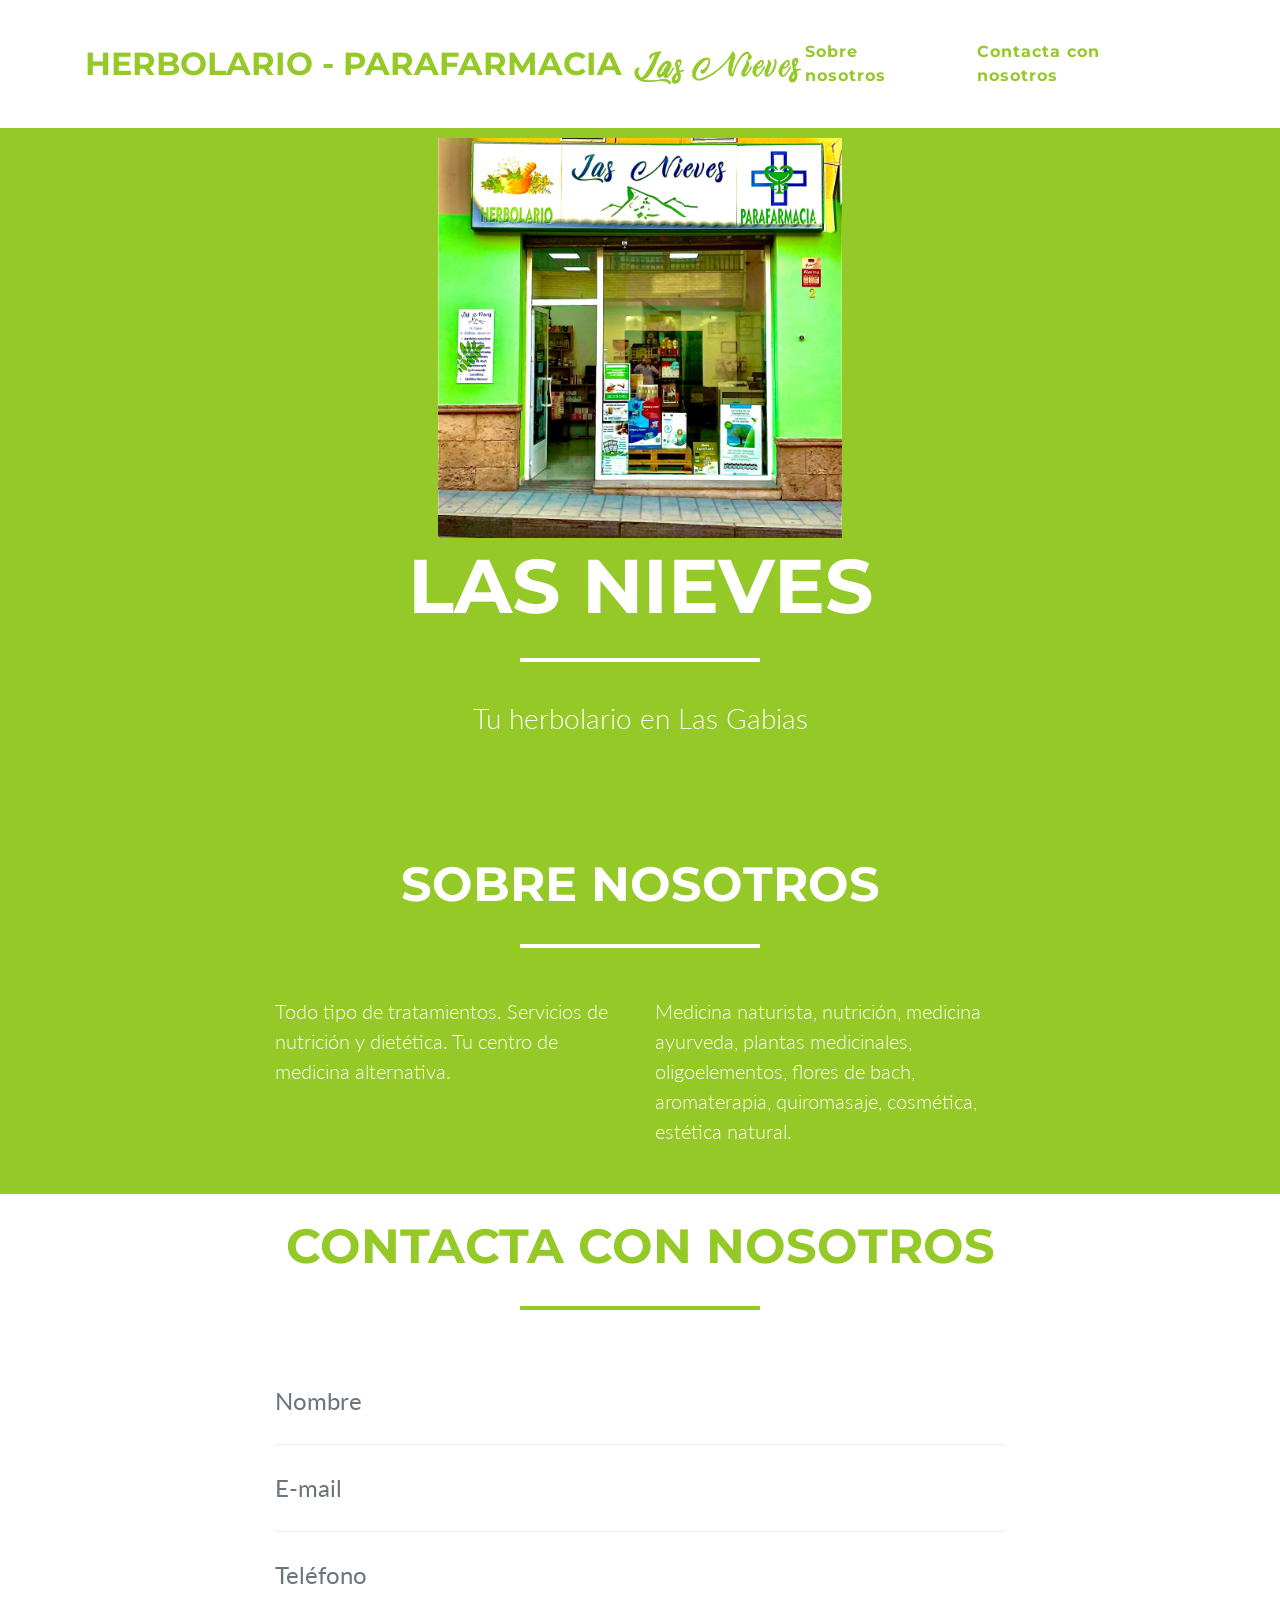
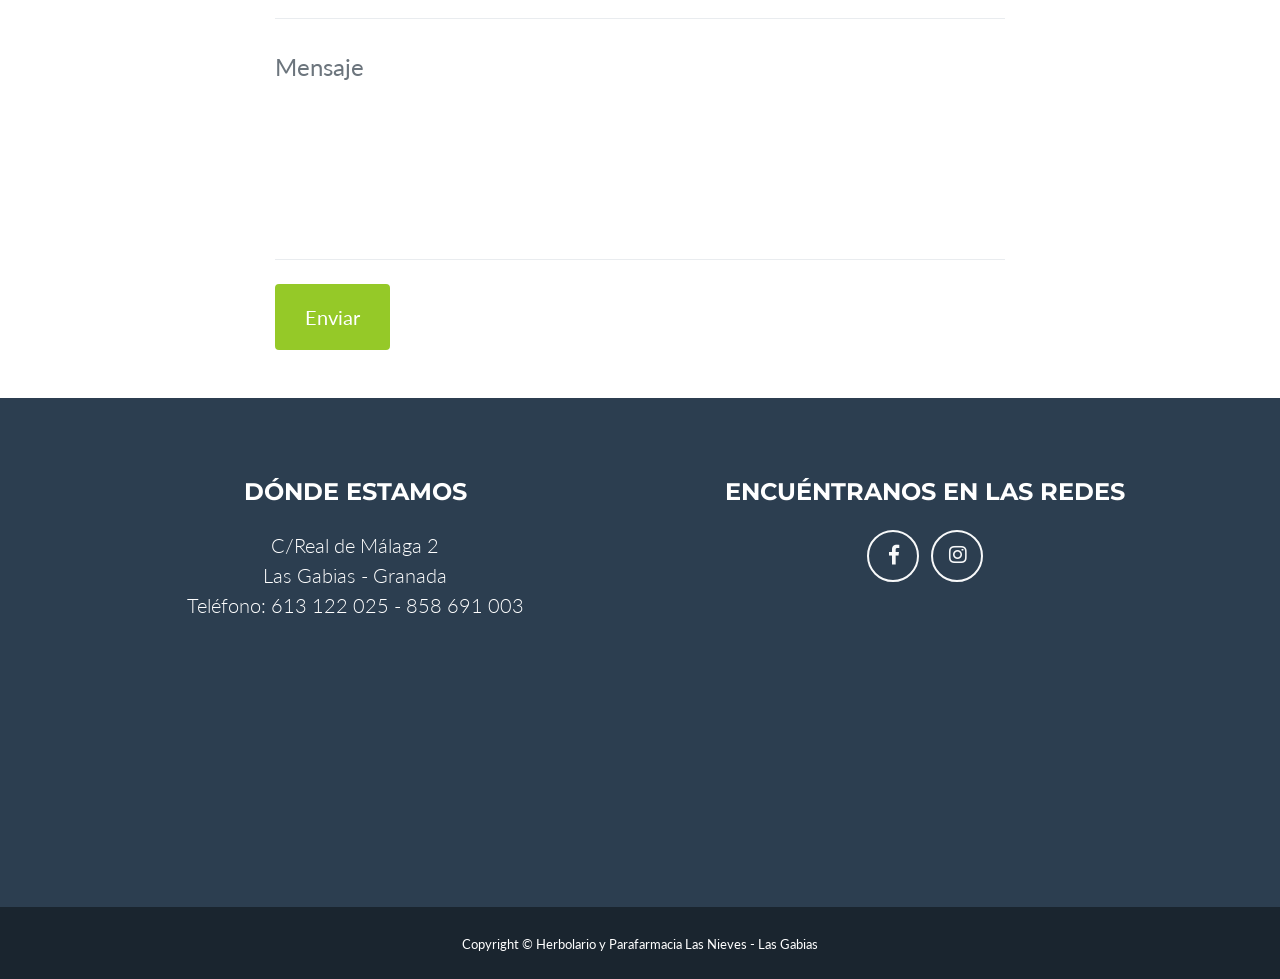
==== index.html @ a00da993 "first commit" ====
<!DOCTYPE html>
<html lang="es">

  <head>

    <meta charset="utf-8">
    <meta name="viewport" content="width=device-width, initial-scale=1, shrink-to-fit=no">
    <meta name="description" content="">
    <meta name="author" content="">

    <title>Herbolario en Las Gabias - GRANADA - Las Nieves</title>

	<link rel="preconnect" href="https://fonts.googleapis.com">
	<link rel="preconnect" href="https://fonts.gstatic.com" crossorigin>
	<link href="https://fonts.googleapis.com/css2?family=Dancing+Script&display=swap" rel="stylesheet">

	<style>
		.title {
			font-family: 'Dancing Script', cursive;
		}
	</style>
    <!-- Bootstrap core CSS -->
    <link href="vendor/bootstrap/css/bootstrap.min.css" rel="stylesheet">

    <!-- Custom fonts for this template -->
    <link href="vendor/fontawesome-free/css/all.min.css" rel="stylesheet" type="text/css">
    <link href="https://fonts.googleapis.com/css?family=Montserrat:400,700" rel="stylesheet" type="text/css">
    <link href="https://fonts.googleapis.com/css?family=Lato:400,700,400italic,700italic" rel="stylesheet" type="text/css">

    <!-- Plugin CSS -->
    <link href="vendor/magnific-popup/magnific-popup.css" rel="stylesheet" type="text/css">

    <!-- Custom styles for this template -->
    <link href="css/freelancer.min.css" rel="stylesheet">

  </head>

  <body id="page-top">

    <!-- Navigation -->
    <nav class="navbar navbar-expand-lg bg-secondary fixed-top" id="mainNav">
      <div class="container">
        <div><a class="navbar-brand js-scroll-trigger" href="#page-top">HERBOLARIO - PARAFARMACIA&nbsp;<img class="img-fluid" src="img/logo-nieves.png" style="height:35px" alt=""></a></div>
        <button class="navbar-toggler navbar-toggler-right text-uppercase bg-primary text-white rounded" type="button" data-toggle="collapse" data-target="#navbarResponsive" aria-controls="navbarResponsive" aria-expanded="false" aria-label="Toggle navigation">
          Menu
          <i class="fas fa-bars"></i>
        </button>
        <div class="collapse navbar-collapse" id="navbarResponsive">
          <ul class="navbar-nav ml-auto">
<!--            <li class="nav-item mx-0 mx-lg-1">
              <a class="nav-link py-3 px-0 px-lg-3 rounded js-scroll-trigger" href="#portfolio">Marcas</a>
            </li>-->
            <li class="nav-item mx-0 mx-lg-1">
              <a class="nav-link py-3 px-0 px-lg-3 rounded js-scroll-trigger" href="#about">Sobre nosotros</a>
            </li>
            <li class="nav-item mx-0 mx-lg-1">
              <a class="nav-link py-3 px-0 px-lg-3 rounded js-scroll-trigger" href="#contact">Contacta con nosotros</a>
            </li>
          </ul>
        </div>
      </div>
    </nav>

    <!-- Header -->
    <header class="masthead bg-primary text-white text-center">
      <div class="container">
        <img class="img-fluid mb-3 d-block mx-auto" style="height:400px;" src="img/centro.jpg" alt="">
        <h1 class="text-uppercase mb-0">Las Nieves</h1>
        <hr class="star-light">
        <h2 class="font-weight-light mb-0">Tu herbolario en Las Gabias</h2>
      </div>
    </header>

    <!-- Portfolio Grid Section -->
    <!--<section class="portfolio" id="portfolio">
      <div class="container">
        <h2 class="text-center text-uppercase text-secondary mb-0">Marcas</h2>
        <hr class="star-dark mb-5">
        <div class="row">
          <div class="col-md-6 col-lg-4">
            <a class="portfolio-item d-block mx-auto" href="#portfolio-modal-1">
              <div class="portfolio-item-caption d-flex position-absolute h-100 w-100">
                <div class="portfolio-item-caption-content my-auto w-100 text-center text-white">
                  <i class="fas fa-search-plus fa-3x"></i>
                </div>
              </div>
              <img class="img-fluid" src="img/portfolio/cabin.png" alt="">
            </a>
          </div>
          <div class="col-md-6 col-lg-4">
            <a class="portfolio-item d-block mx-auto" href="#portfolio-modal-2">
              <div class="portfolio-item-caption d-flex position-absolute h-100 w-100">
                <div class="portfolio-item-caption-content my-auto w-100 text-center text-white">
                  <i class="fas fa-search-plus fa-3x"></i>
                </div>
              </div>
              <img class="img-fluid" src="img/portfolio/cake.png" alt="">
            </a>
          </div>
          <div class="col-md-6 col-lg-4">
            <a class="portfolio-item d-block mx-auto" href="#portfolio-modal-3">
              <div class="portfolio-item-caption d-flex position-absolute h-100 w-100">
                <div class="portfolio-item-caption-content my-auto w-100 text-center text-white">
                  <i class="fas fa-search-plus fa-3x"></i>
                </div>
              </div>
              <img class="img-fluid" src="img/portfolio/circus.png" alt="">
            </a>
          </div>
          <div class="col-md-6 col-lg-4">
            <a class="portfolio-item d-block mx-auto" href="#portfolio-modal-4">
              <div class="portfolio-item-caption d-flex position-absolute h-100 w-100">
                <div class="portfolio-item-caption-content my-auto w-100 text-center text-white">
                  <i class="fas fa-search-plus fa-3x"></i>
                </div>
              </div>
              <img class="img-fluid" src="img/portfolio/game.png" alt="">
            </a>
          </div>
          <div class="col-md-6 col-lg-4">
            <a class="portfolio-item d-block mx-auto" href="#portfolio-modal-5">
              <div class="portfolio-item-caption d-flex position-absolute h-100 w-100">
                <div class="portfolio-item-caption-content my-auto w-100 text-center text-white">
                  <i class="fas fa-search-plus fa-3x"></i>
                </div>
              </div>
              <img class="img-fluid" src="img/portfolio/safe.png" alt="">
            </a>
          </div>
          <div class="col-md-6 col-lg-4">
            <a class="portfolio-item d-block mx-auto" href="#portfolio-modal-6">
              <div class="portfolio-item-caption d-flex position-absolute h-100 w-100">
                <div class="portfolio-item-caption-content my-auto w-100 text-center text-white">
                  <i class="fas fa-search-plus fa-3x"></i>
                </div>
              </div>
              <img class="img-fluid" src="img/portfolio/submarine.png" alt="">
            </a>
          </div>
        </div>
      </div>
    </section>-->

    <!-- About Section -->
    <section class="bg-primary text-white mb-0" id="about">
      <div class="container">
        <h2 class="text-center text-uppercase text-white">Sobre nosotros</h2>
        <hr class="star-light mb-5">
        <div class="row">
          <div class="col-lg-4 ml-auto">
            <p class="lead">Todo tipo de tratamientos. Servicios de nutrición y dietética. Tu centro de medicina alternativa.</p>
          </div>
          <div class="col-lg-4 mr-auto">
            <p class="lead">Medicina naturista, nutrición, medicina ayurveda, plantas medicinales, oligoelementos, flores de bach, aromaterapia, quiromasaje, cosmética, estética natural.</p>
          </div>
        </div>
<!--        <div class="text-center mt-4">
          <a class="btn btn-xl btn-outline-light" href="#">
            <i class="fas fa-download mr-2"></i>
            Download Now!
          </a>
        </div>-->
      </div>
    </section>

    <!-- Contact Section -->
    <section id="contact">
      <div class="container">
        <h2 class="text-center text-uppercase text-secondary mb-0">Contacta con nosotros</h2>
        <hr class="star-dark mb-5">
        <div class="row">
          <div class="col-lg-8 mx-auto">
            <!-- To configure the contact form email address, go to mail/contact_me.php and update the email address in the PHP file on line 19. -->
            <!-- The form should work on most web servers, but if the form is not working you may need to configure your web server differently. -->
            <form name="sentMessage" id="contactForm" novalidate="novalidate">
              <div class="control-group">
                <div class="form-group floating-label-form-group controls mb-0 pb-2">
                  <label>Nombre</label>
                  <input class="form-control" id="name" type="text" placeholder="Nombre" required="required" data-validation-required-message="Please enter your name.">
                  <p class="help-block text-danger"></p>
                </div>
              </div>
              <div class="control-group">
                <div class="form-group floating-label-form-group controls mb-0 pb-2">
                  <label>E-mail</label>
                  <input class="form-control" id="email" type="email" placeholder="E-mail" required="required" data-validation-required-message="Please enter your email address.">
                  <p class="help-block text-danger"></p>
                </div>
              </div>
              <div class="control-group">
                <div class="form-group floating-label-form-group controls mb-0 pb-2">
                  <label>Teléfono</label>
                  <input class="form-control" id="phone" type="tel" placeholder="Teléfono" required="required" data-validation-required-message="Please enter your phone number.">
                  <p class="help-block text-danger"></p>
                </div>
              </div>
              <div class="control-group">
                <div class="form-group floating-label-form-group controls mb-0 pb-2">
                  <label>Mensaje</label>
                  <textarea class="form-control" id="message" rows="5" placeholder="Mensaje" required="required" data-validation-required-message="Por favor, introduzca su mensaje."></textarea>
                  <p class="help-block text-danger"></p>
                </div>
              </div>
              <br>
              <div id="success"></div>
              <div class="form-group">
                <button type="submit" class="btn btn-primary btn-xl" id="sendMessageButton">Enviar</button>
              </div>
            </form>
          </div>
        </div>
      </div>
    </section>

    <!-- Footer -->
    <footer class="footer text-center">
      <div class="container">
        <div class="row">
          <div class="col-md-6 mb-5 mb-lg-0">
            <h4 class="text-uppercase mb-4">Dónde estamos</h4>
            <p class="lead mb-0">C/Real de Málaga 2
              <br>Las Gabias - Granada
			  <br>Teléfono: 613 122 025 - 858 691 003
			  <br><iframe src="https://www.google.com/maps/embed?pb=!1m18!1m12!1m3!1d3180.6901367560663!2d-3.669897385303692!3d37.13628635640948!2m3!1f0!2f0!3f0!3m2!1i1024!2i768!4f13.1!3m3!1m2!1s0xd71f9de27c39f2f%3A0xb120bcd15a6170c7!2sHerbolario%20y%20Parafarmacia%20Las%20nieves%20-%20Las%20Gabias!5e0!3m2!1ses!2ses!4v1637700712097!5m2!1ses!2ses" width="350" height="200" style="border:0;" allowfullscreen="" loading="lazy"></iframe></p>
          </div>
          <div class="col-md-6 mb-5 mb-lg-0">
            <h4 class="text-uppercase mb-4">Encuéntranos en las redes</h4>
            <ul class="list-inline mb-0">
              <li class="list-inline-item">
                <a class="btn btn-outline-light btn-social text-center rounded-circle" href="https://www.facebook.com/Herbolario-Las-nieves-en-Las-Gabias-Granada-105374125310335">
                  <i class="fab fa-fw fa-facebook-f"></i>
                </a>
              </li>
              <li class="list-inline-item">
                <a class="btn btn-outline-light btn-social text-center rounded-circle" href="https://www.instagram.com/herbolario_paraf_las_nieves/">
                  <i class="fab fa-fw fa-instagram"></i>
                </a>
              </li>
<!--              <li class="list-inline-item">
                <a class="btn btn-outline-light btn-social text-center rounded-circle" href="#">
                  <i class="fab fa-fw fa-twitter"></i>
                </a>
              </li>
              <li class="list-inline-item">
                <a class="btn btn-outline-light btn-social text-center rounded-circle" href="#">
                  <i class="fab fa-fw fa-linkedin-in"></i>
                </a>
              </li>
              <li class="list-inline-item">
                <a class="btn btn-outline-light btn-social text-center rounded-circle" href="#">
                  <i class="fab fa-fw fa-dribbble"></i>
                </a>
              </li>
            </ul>-->
          </div>
          <!--<div class="col-md-4">
            <h4 class="text-uppercase mb-4">About Freelancer</h4>
            <p class="lead mb-0">Freelance is a free to use, open source Bootstrap theme created by
              <a href="http://startbootstrap.com">Start Bootstrap</a>.</p>
          </div>-->
        </div>
      </div>
    </footer>

    <div class="copyright py-4 text-center text-white">
      <div class="container">
        <small>Copyright &copy; Herbolario y Parafarmacia Las Nieves - Las Gabias</small>
      </div>
    </div>

    <!-- Scroll to Top Button (Only visible on small and extra-small screen sizes) -->
    <div class="scroll-to-top d-lg-none position-fixed ">
      <a class="js-scroll-trigger d-block text-center text-white rounded" href="#page-top">
        <i class="fa fa-chevron-up"></i>
      </a>
    </div>

    <!-- Portfolio Modals -->

    <!-- Portfolio Modal 1 -->
    <div class="portfolio-modal mfp-hide" id="portfolio-modal-1">
      <div class="portfolio-modal-dialog bg-white">
        <a class="close-button d-none d-md-block portfolio-modal-dismiss" href="#">
          <i class="fa fa-3x fa-times"></i>
        </a>
        <div class="container text-center">
          <div class="row">
            <div class="col-lg-8 mx-auto">
              <h2 class="text-secondary text-uppercase mb-0">Project Name</h2>
              <hr class="star-dark mb-5">
              <img class="img-fluid mb-5" src="img/portfolio/cabin.png" alt="">
              <p class="mb-5">Lorem ipsum dolor sit amet, consectetur adipisicing elit. Mollitia neque assumenda ipsam nihil, molestias magnam, recusandae quos quis inventore quisquam velit asperiores, vitae? Reprehenderit soluta, eos quod consequuntur itaque. Nam.</p>
              <a class="btn btn-primary btn-lg rounded-pill portfolio-modal-dismiss" href="#">
                <i class="fa fa-close"></i>
                Close Project</a>
            </div>
          </div>
        </div>
      </div>
    </div>

    <!-- Portfolio Modal 2 -->
    <div class="portfolio-modal mfp-hide" id="portfolio-modal-2">
      <div class="portfolio-modal-dialog bg-white">
        <a class="close-button d-none d-md-block portfolio-modal-dismiss" href="#">
          <i class="fa fa-3x fa-times"></i>
        </a>
        <div class="container text-center">
          <div class="row">
            <div class="col-lg-8 mx-auto">
              <h2 class="text-secondary text-uppercase mb-0">Project Name</h2>
              <hr class="star-dark mb-5">
              <img class="img-fluid mb-5" src="img/portfolio/cake.png" alt="">
              <p class="mb-5">Lorem ipsum dolor sit amet, consectetur adipisicing elit. Mollitia neque assumenda ipsam nihil, molestias magnam, recusandae quos quis inventore quisquam velit asperiores, vitae? Reprehenderit soluta, eos quod consequuntur itaque. Nam.</p>
              <a class="btn btn-primary btn-lg rounded-pill portfolio-modal-dismiss" href="#">
                <i class="fa fa-close"></i>
                Close Project</a>
            </div>
          </div>
        </div>
      </div>
    </div>

    <!-- Portfolio Modal 3 -->
    <div class="portfolio-modal mfp-hide" id="portfolio-modal-3">
      <div class="portfolio-modal-dialog bg-white">
        <a class="close-button d-none d-md-block portfolio-modal-dismiss" href="#">
          <i class="fa fa-3x fa-times"></i>
        </a>
        <div class="container text-center">
          <div class="row">
            <div class="col-lg-8 mx-auto">
              <h2 class="text-secondary text-uppercase mb-0">Project Name</h2>
              <hr class="star-dark mb-5">
              <img class="img-fluid mb-5" src="img/portfolio/circus.png" alt="">
              <p class="mb-5">Lorem ipsum dolor sit amet, consectetur adipisicing elit. Mollitia neque assumenda ipsam nihil, molestias magnam, recusandae quos quis inventore quisquam velit asperiores, vitae? Reprehenderit soluta, eos quod consequuntur itaque. Nam.</p>
              <a class="btn btn-primary btn-lg rounded-pill portfolio-modal-dismiss" href="#">
                <i class="fa fa-close"></i>
                Close Project</a>
            </div>
          </div>
        </div>
      </div>
    </div>

    <!-- Portfolio Modal 4 -->
    <div class="portfolio-modal mfp-hide" id="portfolio-modal-4">
      <div class="portfolio-modal-dialog bg-white">
        <a class="close-button d-none d-md-block portfolio-modal-dismiss" href="#">
          <i class="fa fa-3x fa-times"></i>
        </a>
        <div class="container text-center">
          <div class="row">
            <div class="col-lg-8 mx-auto">
              <h2 class="text-secondary text-uppercase mb-0">Project Name</h2>
              <hr class="star-dark mb-5">
              <img class="img-fluid mb-5" src="img/portfolio/game.png" alt="">
              <p class="mb-5">Lorem ipsum dolor sit amet, consectetur adipisicing elit. Mollitia neque assumenda ipsam nihil, molestias magnam, recusandae quos quis inventore quisquam velit asperiores, vitae? Reprehenderit soluta, eos quod consequuntur itaque. Nam.</p>
              <a class="btn btn-primary btn-lg rounded-pill portfolio-modal-dismiss" href="#">
                <i class="fa fa-close"></i>
                Close Project</a>
            </div>
          </div>
        </div>
      </div>
    </div>

    <!-- Portfolio Modal 5 -->
    <div class="portfolio-modal mfp-hide" id="portfolio-modal-5">
      <div class="portfolio-modal-dialog bg-white">
        <a class="close-button d-none d-md-block portfolio-modal-dismiss" href="#">
          <i class="fa fa-3x fa-times"></i>
        </a>
        <div class="container text-center">
          <div class="row">
            <div class="col-lg-8 mx-auto">
              <h2 class="text-secondary text-uppercase mb-0">Project Name</h2>
              <hr class="star-dark mb-5">
              <img class="img-fluid mb-5" src="img/portfolio/safe.png" alt="">
              <p class="mb-5">Lorem ipsum dolor sit amet, consectetur adipisicing elit. Mollitia neque assumenda ipsam nihil, molestias magnam, recusandae quos quis inventore quisquam velit asperiores, vitae? Reprehenderit soluta, eos quod consequuntur itaque. Nam.</p>
              <a class="btn btn-primary btn-lg rounded-pill portfolio-modal-dismiss" href="#">
                <i class="fa fa-close"></i>
                Close Project</a>
            </div>
          </div>
        </div>
      </div>
    </div>

    <!-- Portfolio Modal 6 -->
    <div class="portfolio-modal mfp-hide" id="portfolio-modal-6">
      <div class="portfolio-modal-dialog bg-white">
        <a class="close-button d-none d-md-block portfolio-modal-dismiss" href="#">
          <i class="fa fa-3x fa-times"></i>
        </a>
        <div class="container text-center">
          <div class="row">
            <div class="col-lg-8 mx-auto">
              <h2 class="text-secondary text-uppercase mb-0">Project Name</h2>
              <hr class="star-dark mb-5">
              <img class="img-fluid mb-5" src="img/portfolio/submarine.png" alt="">
              <p class="mb-5">Lorem ipsum dolor sit amet, consectetur adipisicing elit. Mollitia neque assumenda ipsam nihil, molestias magnam, recusandae quos quis inventore quisquam velit asperiores, vitae? Reprehenderit soluta, eos quod consequuntur itaque. Nam.</p>
              <a class="btn btn-primary btn-lg rounded-pill portfolio-modal-dismiss" href="#">
                <i class="fa fa-close"></i>
                Close Project</a>
            </div>
          </div>
        </div>
      </div>
    </div>

    <!-- Bootstrap core JavaScript -->
    <script src="vendor/jquery/jquery.min.js"></script>
    <script src="vendor/bootstrap/js/bootstrap.bundle.min.js"></script>

    <!-- Plugin JavaScript -->
    <script src="vendor/jquery-easing/jquery.easing.min.js"></script>
    <script src="vendor/magnific-popup/jquery.magnific-popup.min.js"></script>

    <!-- Contact Form JavaScript -->
    <script src="js/jqBootstrapValidation.js"></script>
    <script src="js/contact_me.js"></script>

    <!-- Custom scripts for this template -->
    <script src="js/freelancer.min.js"></script>

  </body>

</html>
---- vendor/fontawesome-free/css/all.min.css ----
/*!
 * Font Awesome Free 5.3.1 by @fontawesome - https://fontawesome.com
 * License - https://fontawesome.com/license/free (Icons: CC BY 4.0, Fonts: SIL OFL 1.1, Code: MIT License)
 */
.fa,.fab,.fal,.far,.fas{-moz-osx-font-smoothing:grayscale;-webkit-font-smoothing:antialiased;display:inline-block;font-style:normal;font-variant:normal;text-rendering:auto;line-height:1}.fa-lg{font-size:1.33333em;line-height:.75em;vertical-align:-.0667em}.fa-xs{font-size:.75em}.fa-sm{font-size:.875em}.fa-1x{font-size:1em}.fa-2x{font-size:2em}.fa-3x{font-size:3em}.fa-4x{font-size:4em}.fa-5x{font-size:5em}.fa-6x{font-size:6em}.fa-7x{font-size:7em}.fa-8x{font-size:8em}.fa-9x{font-size:9em}.fa-10x{font-size:10em}.fa-fw{text-align:center;width:1.25em}.fa-ul{list-style-type:none;margin-left:2.5em;padding-left:0}.fa-ul>li{position:relative}.fa-li{left:-2em;position:absolute;text-align:center;width:2em;line-height:inherit}.fa-border{border:.08em solid #eee;border-radius:.1em;padding:.2em .25em .15em}.fa-pull-left{float:left}.fa-pull-right{float:right}.fa.fa-pull-left,.fab.fa-pull-left,.fal.fa-pull-left,.far.fa-pull-left,.fas.fa-pull-left{margin-right:.3em}.fa.fa-pull-right,.fab.fa-pull-right,.fal.fa-pull-right,.far.fa-pull-right,.fas.fa-pull-right{margin-left:.3em}.fa-spin{animation:fa-spin 2s infinite linear}.fa-pulse{animation:fa-spin 1s infinite steps(8)}@keyframes fa-spin{0%{transform:rotate(0deg)}to{transform:rotate(1turn)}}.fa-rotate-90{-ms-filter:"progid:DXImageTransform.Microsoft.BasicImage(rotation=1)";transform:rotate(90deg)}.fa-rotate-180{-ms-filter:"progid:DXImageTransform.Microsoft.BasicImage(rotation=2)";transform:rotate(180deg)}.fa-rotate-270{-ms-filter:"progid:DXImageTransform.Microsoft.BasicImage(rotation=3)";transform:rotate(270deg)}.fa-flip-horizontal{-ms-filter:"progid:DXImageTransform.Microsoft.BasicImage(rotation=0, mirror=1)";transform:scaleX(-1)}.fa-flip-vertical{transform:scaleY(-1)}.fa-flip-horizontal.fa-flip-vertical,.fa-flip-vertical{-ms-filter:"progid:DXImageTransform.Microsoft.BasicImage(rotation=2, mirror=1)"}.fa-flip-horizontal.fa-flip-vertical{transform:scale(-1)}:root .fa-flip-horizontal,:root .fa-flip-vertical,:root .fa-rotate-90,:root .fa-rotate-180,:root .fa-rotate-270{-webkit-filter:none;filter:none}.fa-stack{display:inline-block;height:2em;line-height:2em;position:relative;vertical-align:middle;width:2em}.fa-stack-1x,.fa-stack-2x{left:0;position:absolute;text-align:center;width:100%}.fa-stack-1x{line-height:inherit}.fa-stack-2x{font-size:2em}.fa-inverse{color:#fff}.fa-500px:before{content:"\f26e"}.fa-accessible-icon:before{content:"\f368"}.fa-accusoft:before{content:"\f369"}.fa-ad:before{content:"\f641"}.fa-address-book:before{content:"\f2b9"}.fa-address-card:before{content:"\f2bb"}.fa-adjust:before{content:"\f042"}.fa-adn:before{content:"\f170"}.fa-adversal:before{content:"\f36a"}.fa-affiliatetheme:before{content:"\f36b"}.fa-air-freshener:before{content:"\f5d0"}.fa-algolia:before{content:"\f36c"}.fa-align-center:before{content:"\f037"}.fa-align-justify:before{content:"\f039"}.fa-align-left:before{content:"\f036"}.fa-align-right:before{content:"\f038"}.fa-alipay:before{content:"\f642"}.fa-allergies:before{content:"\f461"}.fa-amazon:before{content:"\f270"}.fa-amazon-pay:before{content:"\f42c"}.fa-ambulance:before{content:"\f0f9"}.fa-american-sign-language-interpreting:before{content:"\f2a3"}.fa-amilia:before{content:"\f36d"}.fa-anchor:before{content:"\f13d"}.fa-android:before{content:"\f17b"}.fa-angellist:before{content:"\f209"}.fa-angle-double-down:before{content:"\f103"}.fa-angle-double-left:before{content:"\f100"}.fa-angle-double-right:before{content:"\f101"}.fa-angle-double-up:before{content:"\f102"}.fa-angle-down:before{content:"\f107"}.fa-angle-left:before{content:"\f104"}.fa-angle-right:before{content:"\f105"}.fa-angle-up:before{content:"\f106"}.fa-angry:before{content:"\f556"}.fa-angrycreative:before{content:"\f36e"}.fa-angular:before{content:"\f420"}.fa-ankh:before{content:"\f644"}.fa-app-store:before{content:"\f36f"}.fa-app-store-ios:before{content:"\f370"}.fa-apper:before{content:"\f371"}.fa-apple:before{content:"\f179"}.fa-apple-alt:before{content:"\f5d1"}.fa-apple-pay:before{content:"\f415"}.fa-archive:before{content:"\f187"}.fa-archway:before{content:"\f557"}.fa-arrow-alt-circle-down:before{content:"\f358"}.fa-arrow-alt-circle-left:before{content:"\f359"}.fa-arrow-alt-circle-right:before{content:"\f35a"}.fa-arrow-alt-circle-up:before{content:"\f35b"}.fa-arrow-circle-down:before{content:"\f0ab"}.fa-arrow-circle-left:before{content:"\f0a8"}.fa-arrow-circle-right:before{content:"\f0a9"}.fa-arrow-circle-up:before{content:"\f0aa"}.fa-arrow-down:before{content:"\f063"}.fa-arrow-left:before{content:"\f060"}.fa-arrow-right:before{content:"\f061"}.fa-arrow-up:before{content:"\f062"}.fa-arrows-alt:before{content:"\f0b2"}.fa-arrows-alt-h:before{content:"\f337"}.fa-arrows-alt-v:before{content:"\f338"}.fa-assistive-listening-systems:before{content:"\f2a2"}.fa-asterisk:before{content:"\f069"}.fa-asymmetrik:before{content:"\f372"}.fa-at:before{content:"\f1fa"}.fa-atlas:before{content:"\f558"}.fa-atom:before{content:"\f5d2"}.fa-audible:before{content:"\f373"}.fa-audio-description:before{content:"\f29e"}.fa-autoprefixer:before{content:"\f41c"}.fa-avianex:before{content:"\f374"}.fa-aviato:before{content:"\f421"}.fa-award:before{content:"\f559"}.fa-aws:before{content:"\f375"}.fa-backspace:before{content:"\f55a"}.fa-backward:before{content:"\f04a"}.fa-balance-scale:before{content:"\f24e"}.fa-ban:before{content:"\f05e"}.fa-band-aid:before{content:"\f462"}.fa-bandcamp:before{content:"\f2d5"}.fa-barcode:before{content:"\f02a"}.fa-bars:before{content:"\f0c9"}.fa-baseball-ball:before{content:"\f433"}.fa-basketball-ball:before{content:"\f434"}.fa-bath:before{content:"\f2cd"}.fa-battery-empty:before{content:"\f244"}.fa-battery-full:before{content:"\f240"}.fa-battery-half:before{content:"\f242"}.fa-battery-quarter:before{content:"\f243"}.fa-battery-three-quarters:before{content:"\f241"}.fa-bed:before{content:"\f236"}.fa-beer:before{content:"\f0fc"}.fa-behance:before{content:"\f1b4"}.fa-behance-square:before{content:"\f1b5"}.fa-bell:before{content:"\f0f3"}.fa-bell-slash:before{content:"\f1f6"}.fa-bezier-curve:before{content:"\f55b"}.fa-bible:before{content:"\f647"}.fa-bicycle:before{content:"\f206"}.fa-bimobject:before{content:"\f378"}.fa-binoculars:before{content:"\f1e5"}.fa-birthday-cake:before{content:"\f1fd"}.fa-bitbucket:before{content:"\f171"}.fa-bitcoin:before{content:"\f379"}.fa-bity:before{content:"\f37a"}.fa-black-tie:before{content:"\f27e"}.fa-blackberry:before{content:"\f37b"}.fa-blender:before{content:"\f517"}.fa-blind:before{content:"\f29d"}.fa-blogger:before{content:"\f37c"}.fa-blogger-b:before{content:"\f37d"}.fa-bluetooth:before{content:"\f293"}.fa-bluetooth-b:before{content:"\f294"}.fa-bold:before{content:"\f032"}.fa-bolt:before{content:"\f0e7"}.fa-bomb:before{content:"\f1e2"}.fa-bone:before{content:"\f5d7"}.fa-bong:before{content:"\f55c"}.fa-book:before{content:"\f02d"}.fa-book-open:before{content:"\f518"}.fa-book-reader:before{content:"\f5da"}.fa-bookmark:before{content:"\f02e"}.fa-bowling-ball:before{content:"\f436"}.fa-box:before{content:"\f466"}.fa-box-open:before{content:"\f49e"}.fa-boxes:before{content:"\f468"}.fa-braille:before{content:"\f2a1"}.fa-brain:before{content:"\f5dc"}.fa-briefcase:before{content:"\f0b1"}.fa-briefcase-medical:before{content:"\f469"}.fa-broadcast-tower:before{content:"\f519"}.fa-broom:before{content:"\f51a"}.fa-brush:before{content:"\f55d"}.fa-btc:before{content:"\f15a"}.fa-bug:before{content:"\f188"}.fa-building:before{content:"\f1ad"}.fa-bullhorn:before{content:"\f0a1"}.fa-bullseye:before{content:"\f140"}.fa-burn:before{content:"\f46a"}.fa-buromobelexperte:before{content:"\f37f"}.fa-bus:before{content:"\f207"}.fa-bus-alt:before{content:"\f55e"}.fa-business-time:before{content:"\f64a"}.fa-buysellads:before{content:"\f20d"}.fa-calculator:before{content:"\f1ec"}.fa-calendar:before{content:"\f133"}.fa-calendar-alt:before{content:"\f073"}.fa-calendar-check:before{content:"\f274"}.fa-calendar-minus:before{content:"\f272"}.fa-calendar-plus:before{content:"\f271"}.fa-calendar-times:before{content:"\f273"}.fa-camera:before{content:"\f030"}.fa-camera-retro:before{content:"\f083"}.fa-cannabis:before{content:"\f55f"}.fa-capsules:before{content:"\f46b"}.fa-car:before{content:"\f1b9"}.fa-car-alt:before{content:"\f5de"}.fa-car-battery:before{content:"\f5df"}.fa-car-crash:before{content:"\f5e1"}.fa-car-side:before{content:"\f5e4"}.fa-caret-down:before{content:"\f0d7"}.fa-caret-left:before{content:"\f0d9"}.fa-caret-right:before{content:"\f0da"}.fa-caret-square-down:before{content:"\f150"}.fa-caret-square-left:before{content:"\f191"}.fa-caret-square-right:before{content:"\f152"}.fa-caret-square-up:before{content:"\f151"}.fa-caret-up:before{content:"\f0d8"}.fa-cart-arrow-down:before{content:"\f218"}.fa-cart-plus:before{content:"\f217"}.fa-cc-amazon-pay:before{content:"\f42d"}.fa-cc-amex:before{content:"\f1f3"}.fa-cc-apple-pay:before{content:"\f416"}.fa-cc-diners-club:before{content:"\f24c"}.fa-cc-discover:before{content:"\f1f2"}.fa-cc-jcb:before{content:"\f24b"}.fa-cc-mastercard:before{content:"\f1f1"}.fa-cc-paypal:before{content:"\f1f4"}.fa-cc-stripe:before{content:"\f1f5"}.fa-cc-visa:before{content:"\f1f0"}.fa-centercode:before{content:"\f380"}.fa-certificate:before{content:"\f0a3"}.fa-chalkboard:before{content:"\f51b"}.fa-chalkboard-teacher:before{content:"\f51c"}.fa-charging-station:before{content:"\f5e7"}.fa-chart-area:before{content:"\f1fe"}.fa-chart-bar:before{content:"\f080"}.fa-chart-line:before{content:"\f201"}.fa-chart-pie:before{content:"\f200"}.fa-check:before{content:"\f00c"}.fa-check-circle:before{content:"\f058"}.fa-check-double:before{content:"\f560"}.fa-check-square:before{content:"\f14a"}.fa-chess:before{content:"\f439"}.fa-chess-bishop:before{content:"\f43a"}.fa-chess-board:before{content:"\f43c"}.fa-chess-king:before{content:"\f43f"}.fa-chess-knight:before{content:"\f441"}.fa-chess-pawn:before{content:"\f443"}.fa-chess-queen:before{content:"\f445"}.fa-chess-rook:before{content:"\f447"}.fa-chevron-circle-down:before{content:"\f13a"}.fa-chevron-circle-left:before{content:"\f137"}.fa-chevron-circle-right:before{content:"\f138"}.fa-chevron-circle-up:before{content:"\f139"}.fa-chevron-down:before{content:"\f078"}.fa-chevron-left:before{content:"\f053"}.fa-chevron-right:before{content:"\f054"}.fa-chevron-up:before{content:"\f077"}.fa-child:before{content:"\f1ae"}.fa-chrome:before{content:"\f268"}.fa-church:before{content:"\f51d"}.fa-circle:before{content:"\f111"}.fa-circle-notch:before{content:"\f1ce"}.fa-city:before{content:"\f64f"}.fa-clipboard:before{content:"\f328"}.fa-clipboard-check:before{content:"\f46c"}.fa-clipboard-list:before{content:"\f46d"}.fa-clock:before{content:"\f017"}.fa-clone:before{content:"\f24d"}.fa-closed-captioning:before{content:"\f20a"}.fa-cloud:before{content:"\f0c2"}.fa-cloud-download-alt:before{content:"\f381"}.fa-cloud-upload-alt:before{content:"\f382"}.fa-cloudscale:before{content:"\f383"}.fa-cloudsmith:before{content:"\f384"}.fa-cloudversify:before{content:"\f385"}.fa-cocktail:before{content:"\f561"}.fa-code:before{content:"\f121"}.fa-code-branch:before{content:"\f126"}.fa-codepen:before{content:"\f1cb"}.fa-codiepie:before{content:"\f284"}.fa-coffee:before{content:"\f0f4"}.fa-cog:before{content:"\f013"}.fa-cogs:before{content:"\f085"}.fa-coins:before{content:"\f51e"}.fa-columns:before{content:"\f0db"}.fa-comment:before{content:"\f075"}.fa-comment-alt:before{content:"\f27a"}.fa-comment-dollar:before{content:"\f651"}.fa-comment-dots:before{content:"\f4ad"}.fa-comment-slash:before{content:"\f4b3"}.fa-comments:before{content:"\f086"}.fa-comments-dollar:before{content:"\f653"}.fa-compact-disc:before{content:"\f51f"}.fa-compass:before{content:"\f14e"}.fa-compress:before{content:"\f066"}.fa-concierge-bell:before{content:"\f562"}.fa-connectdevelop:before{content:"\f20e"}.fa-contao:before{content:"\f26d"}.fa-cookie:before{content:"\f563"}.fa-cookie-bite:before{content:"\f564"}.fa-copy:before{content:"\f0c5"}.fa-copyright:before{content:"\f1f9"}.fa-couch:before{content:"\f4b8"}.fa-cpanel:before{content:"\f388"}.fa-creative-commons:before{content:"\f25e"}.fa-creative-commons-by:before{content:"\f4e7"}.fa-creative-commons-nc:before{content:"\f4e8"}.fa-creative-commons-nc-eu:before{content:"\f4e9"}.fa-creative-commons-nc-jp:before{content:"\f4ea"}.fa-creative-commons-nd:before{content:"\f4eb"}.fa-creative-commons-pd:before{content:"\f4ec"}.fa-creative-commons-pd-alt:before{content:"\f4ed"}.fa-creative-commons-remix:before{content:"\f4ee"}.fa-creative-commons-sa:before{content:"\f4ef"}.fa-creative-commons-sampling:before{content:"\f4f0"}.fa-creative-commons-sampling-plus:before{content:"\f4f1"}.fa-creative-commons-share:before{content:"\f4f2"}.fa-credit-card:before{content:"\f09d"}.fa-crop:before{content:"\f125"}.fa-crop-alt:before{content:"\f565"}.fa-cross:before{content:"\f654"}.fa-crosshairs:before{content:"\f05b"}.fa-crow:before{content:"\f520"}.fa-crown:before{content:"\f521"}.fa-css3:before{content:"\f13c"}.fa-css3-alt:before{content:"\f38b"}.fa-cube:before{content:"\f1b2"}.fa-cubes:before{content:"\f1b3"}.fa-cut:before{content:"\f0c4"}.fa-cuttlefish:before{content:"\f38c"}.fa-d-and-d:before{content:"\f38d"}.fa-dashcube:before{content:"\f210"}.fa-database:before{content:"\f1c0"}.fa-deaf:before{content:"\f2a4"}.fa-delicious:before{content:"\f1a5"}.fa-deploydog:before{content:"\f38e"}.fa-deskpro:before{content:"\f38f"}.fa-desktop:before{content:"\f108"}.fa-deviantart:before{content:"\f1bd"}.fa-dharmachakra:before{content:"\f655"}.fa-diagnoses:before{content:"\f470"}.fa-dice:before{content:"\f522"}.fa-dice-five:before{content:"\f523"}.fa-dice-four:before{content:"\f524"}.fa-dice-one:before{content:"\f525"}.fa-dice-six:before{content:"\f526"}.fa-dice-three:before{content:"\f527"}.fa-dice-two:before{content:"\f528"}.fa-digg:before{content:"\f1a6"}.fa-digital-ocean:before{content:"\f391"}.fa-digital-tachograph:before{content:"\f566"}.fa-directions:before{content:"\f5eb"}.fa-discord:before{content:"\f392"}.fa-discourse:before{content:"\f393"}.fa-divide:before{content:"\f529"}.fa-dizzy:before{content:"\f567"}.fa-dna:before{content:"\f471"}.fa-dochub:before{content:"\f394"}.fa-docker:before{content:"\f395"}.fa-dollar-sign:before{content:"\f155"}.fa-dolly:before{content:"\f472"}.fa-dolly-flatbed:before{content:"\f474"}.fa-donate:before{content:"\f4b9"}.fa-door-closed:before{content:"\f52a"}.fa-door-open:before{content:"\f52b"}.fa-dot-circle:before{content:"\f192"}.fa-dove:before{content:"\f4ba"}.fa-download:before{content:"\f019"}.fa-draft2digital:before{content:"\f396"}.fa-drafting-compass:before{content:"\f568"}.fa-draw-polygon:before{content:"\f5ee"}.fa-dribbble:before{content:"\f17d"}.fa-dribbble-square:before{content:"\f397"}.fa-dropbox:before{content:"\f16b"}.fa-drum:before{content:"\f569"}.fa-drum-steelpan:before{content:"\f56a"}.fa-drupal:before{content:"\f1a9"}.fa-dumbbell:before{content:"\f44b"}.fa-dyalog:before{content:"\f399"}.fa-earlybirds:before{content:"\f39a"}.fa-ebay:before{content:"\f4f4"}.fa-edge:before{content:"\f282"}.fa-edit:before{content:"\f044"}.fa-eject:before{content:"\f052"}.fa-elementor:before{content:"\f430"}.fa-ellipsis-h:before{content:"\f141"}.fa-ellipsis-v:before{content:"\f142"}.fa-ello:before{content:"\f5f1"}.fa-ember:before{content:"\f423"}.fa-empire:before{content:"\f1d1"}.fa-envelope:before{content:"\f0e0"}.fa-envelope-open:before{content:"\f2b6"}.fa-envelope-open-text:before{content:"\f658"}.fa-envelope-square:before{content:"\f199"}.fa-envira:before{content:"\f299"}.fa-equals:before{content:"\f52c"}.fa-eraser:before{content:"\f12d"}.fa-erlang:before{content:"\f39d"}.fa-ethereum:before{content:"\f42e"}.fa-etsy:before{content:"\f2d7"}.fa-euro-sign:before{content:"\f153"}.fa-exchange-alt:before{content:"\f362"}.fa-exclamation:before{content:"\f12a"}.fa-exclamation-circle:before{content:"\f06a"}.fa-exclamation-triangle:before{content:"\f071"}.fa-expand:before{content:"\f065"}.fa-expand-arrows-alt:before{content:"\f31e"}.fa-expeditedssl:before{content:"\f23e"}.fa-external-link-alt:before{content:"\f35d"}.fa-external-link-square-alt:before{content:"\f360"}.fa-eye:before{content:"\f06e"}.fa-eye-dropper:before{content:"\f1fb"}.fa-eye-slash:before{content:"\f070"}.fa-facebook:before{content:"\f09a"}.fa-facebook-f:before{content:"\f39e"}.fa-facebook-messenger:before{content:"\f39f"}.fa-facebook-square:before{content:"\f082"}.fa-fast-backward:before{content:"\f049"}.fa-fast-forward:before{content:"\f050"}.fa-fax:before{content:"\f1ac"}.fa-feather:before{content:"\f52d"}.fa-feather-alt:before{content:"\f56b"}.fa-female:before{content:"\f182"}.fa-fighter-jet:before{content:"\f0fb"}.fa-file:before{content:"\f15b"}.fa-file-alt:before{content:"\f15c"}.fa-file-archive:before{content:"\f1c6"}.fa-file-audio:before{content:"\f1c7"}.fa-file-code:before{content:"\f1c9"}.fa-file-contract:before{content:"\f56c"}.fa-file-download:before{content:"\f56d"}.fa-file-excel:before{content:"\f1c3"}.fa-file-export:before{content:"\f56e"}.fa-file-image:before{content:"\f1c5"}.fa-file-import:before{content:"\f56f"}.fa-file-invoice:before{content:"\f570"}.fa-file-invoice-dollar:before{content:"\f571"}.fa-file-medical:before{content:"\f477"}.fa-file-medical-alt:before{content:"\f478"}.fa-file-pdf:before{content:"\f1c1"}.fa-file-powerpoint:before{content:"\f1c4"}.fa-file-prescription:before{content:"\f572"}.fa-file-signature:before{content:"\f573"}.fa-file-upload:before{content:"\f574"}.fa-file-video:before{content:"\f1c8"}.fa-file-word:before{content:"\f1c2"}.fa-fill:before{content:"\f575"}.fa-fill-drip:before{content:"\f576"}.fa-film:before{content:"\f008"}.fa-filter:before{content:"\f0b0"}.fa-fingerprint:before{content:"\f577"}.fa-fire:before{content:"\f06d"}.fa-fire-extinguisher:before{content:"\f134"}.fa-firefox:before{content:"\f269"}.fa-first-aid:before{content:"\f479"}.fa-first-order:before{content:"\f2b0"}.fa-first-order-alt:before{content:"\f50a"}.fa-firstdraft:before{content:"\f3a1"}.fa-fish:before{content:"\f578"}.fa-flag:before{content:"\f024"}.fa-flag-checkered:before{content:"\f11e"}.fa-flask:before{content:"\f0c3"}.fa-flickr:before{content:"\f16e"}.fa-flipboard:before{content:"\f44d"}.fa-flushed:before{content:"\f579"}.fa-fly:before{content:"\f417"}.fa-folder:before{content:"\f07b"}.fa-folder-minus:before{content:"\f65d"}.fa-folder-open:before{content:"\f07c"}.fa-folder-plus:before{content:"\f65e"}.fa-font:before{content:"\f031"}.fa-font-awesome:before{content:"\f2b4"}.fa-font-awesome-alt:before{content:"\f35c"}.fa-font-awesome-flag:before{content:"\f425"}.fa-font-awesome-logo-full:before{content:"\f4e6"}.fa-fonticons:before{content:"\f280"}.fa-fonticons-fi:before{content:"\f3a2"}.fa-football-ball:before{content:"\f44e"}.fa-fort-awesome:before{content:"\f286"}.fa-fort-awesome-alt:before{content:"\f3a3"}.fa-forumbee:before{content:"\f211"}.fa-forward:before{content:"\f04e"}.fa-foursquare:before{content:"\f180"}.fa-free-code-camp:before{content:"\f2c5"}.fa-freebsd:before{content:"\f3a4"}.fa-frog:before{content:"\f52e"}.fa-frown:before{content:"\f119"}.fa-frown-open:before{content:"\f57a"}.fa-fulcrum:before{content:"\f50b"}.fa-funnel-dollar:before{content:"\f662"}.fa-futbol:before{content:"\f1e3"}.fa-galactic-republic:before{content:"\f50c"}.fa-galactic-senate:before{content:"\f50d"}.fa-gamepad:before{content:"\f11b"}.fa-gas-pump:before{content:"\f52f"}.fa-gavel:before{content:"\f0e3"}.fa-gem:before{content:"\f3a5"}.fa-genderless:before{content:"\f22d"}.fa-get-pocket:before{content:"\f265"}.fa-gg:before{content:"\f260"}.fa-gg-circle:before{content:"\f261"}.fa-gift:before{content:"\f06b"}.fa-git:before{content:"\f1d3"}.fa-git-square:before{content:"\f1d2"}.fa-github:before{content:"\f09b"}.fa-github-alt:before{content:"\f113"}.fa-github-square:before{content:"\f092"}.fa-gitkraken:before{content:"\f3a6"}.fa-gitlab:before{content:"\f296"}.fa-gitter:before{content:"\f426"}.fa-glass-martini:before{content:"\f000"}.fa-glass-martini-alt:before{content:"\f57b"}.fa-glasses:before{content:"\f530"}.fa-glide:before{content:"\f2a5"}.fa-glide-g:before{content:"\f2a6"}.fa-globe:before{content:"\f0ac"}.fa-globe-africa:before{content:"\f57c"}.fa-globe-americas:before{content:"\f57d"}.fa-globe-asia:before{content:"\f57e"}.fa-gofore:before{content:"\f3a7"}.fa-golf-ball:before{content:"\f450"}.fa-goodreads:before{content:"\f3a8"}.fa-goodreads-g:before{content:"\f3a9"}.fa-google:before{content:"\f1a0"}.fa-google-drive:before{content:"\f3aa"}.fa-google-play:before{content:"\f3ab"}.fa-google-plus:before{content:"\f2b3"}.fa-google-plus-g:before{content:"\f0d5"}.fa-google-plus-square:before{content:"\f0d4"}.fa-google-wallet:before{content:"\f1ee"}.fa-gopuram:before{content:"\f664"}.fa-graduation-cap:before{content:"\f19d"}.fa-gratipay:before{content:"\f184"}.fa-grav:before{content:"\f2d6"}.fa-greater-than:before{content:"\f531"}.fa-greater-than-equal:before{content:"\f532"}.fa-grimace:before{content:"\f57f"}.fa-grin:before{content:"\f580"}.fa-grin-alt:before{content:"\f581"}.fa-grin-beam:before{content:"\f582"}.fa-grin-beam-sweat:before{content:"\f583"}.fa-grin-hearts:before{content:"\f584"}.fa-grin-squint:before{content:"\f585"}.fa-grin-squint-tears:before{content:"\f586"}.fa-grin-stars:before{content:"\f587"}.fa-grin-tears:before{content:"\f588"}.fa-grin-tongue:before{content:"\f589"}.fa-grin-tongue-squint:before{content:"\f58a"}.fa-grin-tongue-wink:before{content:"\f58b"}.fa-grin-wink:before{content:"\f58c"}.fa-grip-horizontal:before{content:"\f58d"}.fa-grip-vertical:before{content:"\f58e"}.fa-gripfire:before{content:"\f3ac"}.fa-grunt:before{content:"\f3ad"}.fa-gulp:before{content:"\f3ae"}.fa-h-square:before{content:"\f0fd"}.fa-hacker-news:before{content:"\f1d4"}.fa-hacker-news-square:before{content:"\f3af"}.fa-hackerrank:before{content:"\f5f7"}.fa-hamsa:before{content:"\f665"}.fa-hand-holding:before{content:"\f4bd"}.fa-hand-holding-heart:before{content:"\f4be"}.fa-hand-holding-usd:before{content:"\f4c0"}.fa-hand-lizard:before{content:"\f258"}.fa-hand-paper:before{content:"\f256"}.fa-hand-peace:before{content:"\f25b"}.fa-hand-point-down:before{content:"\f0a7"}.fa-hand-point-left:before{content:"\f0a5"}.fa-hand-point-right:before{content:"\f0a4"}.fa-hand-point-up:before{content:"\f0a6"}.fa-hand-pointer:before{content:"\f25a"}.fa-hand-rock:before{content:"\f255"}.fa-hand-scissors:before{content:"\f257"}.fa-hand-spock:before{content:"\f259"}.fa-hands:before{content:"\f4c2"}.fa-hands-helping:before{content:"\f4c4"}.fa-handshake:before{content:"\f2b5"}.fa-hashtag:before{content:"\f292"}.fa-haykal:before{content:"\f666"}.fa-hdd:before{content:"\f0a0"}.fa-heading:before{content:"\f1dc"}.fa-headphones:before{content:"\f025"}.fa-headphones-alt:before{content:"\f58f"}.fa-headset:before{content:"\f590"}.fa-heart:before{content:"\f004"}.fa-heartbeat:before{content:"\f21e"}.fa-helicopter:before{content:"\f533"}.fa-highlighter:before{content:"\f591"}.fa-hips:before{content:"\f452"}.fa-hire-a-helper:before{content:"\f3b0"}.fa-history:before{content:"\f1da"}.fa-hockey-puck:before{content:"\f453"}.fa-home:before{content:"\f015"}.fa-hooli:before{content:"\f427"}.fa-hornbill:before{content:"\f592"}.fa-hospital:before{content:"\f0f8"}.fa-hospital-alt:before{content:"\f47d"}.fa-hospital-symbol:before{content:"\f47e"}.fa-hot-tub:before{content:"\f593"}.fa-hotel:before{content:"\f594"}.fa-hotjar:before{content:"\f3b1"}.fa-hourglass:before{content:"\f254"}.fa-hourglass-end:before{content:"\f253"}.fa-hourglass-half:before{content:"\f252"}.fa-hourglass-start:before{content:"\f251"}.fa-houzz:before{content:"\f27c"}.fa-html5:before{content:"\f13b"}.fa-hubspot:before{content:"\f3b2"}.fa-i-cursor:before{content:"\f246"}.fa-id-badge:before{content:"\f2c1"}.fa-id-card:before{content:"\f2c2"}.fa-id-card-alt:before{content:"\f47f"}.fa-image:before{content:"\f03e"}.fa-images:before{content:"\f302"}.fa-imdb:before{content:"\f2d8"}.fa-inbox:before{content:"\f01c"}.fa-indent:before{content:"\f03c"}.fa-industry:before{content:"\f275"}.fa-infinity:before{content:"\f534"}.fa-info:before{content:"\f129"}.fa-info-circle:before{content:"\f05a"}.fa-instagram:before{content:"\f16d"}.fa-internet-explorer:before{content:"\f26b"}.fa-ioxhost:before{content:"\f208"}.fa-italic:before{content:"\f033"}.fa-itunes:before{content:"\f3b4"}.fa-itunes-note:before{content:"\f3b5"}.fa-java:before{content:"\f4e4"}.fa-jedi:before{content:"\f669"}.fa-jedi-order:before{content:"\f50e"}.fa-jenkins:before{content:"\f3b6"}.fa-joget:before{content:"\f3b7"}.fa-joint:before{content:"\f595"}.fa-joomla:before{content:"\f1aa"}.fa-journal-whills:before{content:"\f66a"}.fa-js:before{content:"\f3b8"}.fa-js-square:before{content:"\f3b9"}.fa-jsfiddle:before{content:"\f1cc"}.fa-kaaba:before{content:"\f66b"}.fa-kaggle:before{content:"\f5fa"}.fa-key:before{content:"\f084"}.fa-keybase:before{content:"\f4f5"}.fa-keyboard:before{content:"\f11c"}.fa-keycdn:before{content:"\f3ba"}.fa-khanda:before{content:"\f66d"}.fa-kickstarter:before{content:"\f3bb"}.fa-kickstarter-k:before{content:"\f3bc"}.fa-kiss:before{content:"\f596"}.fa-kiss-beam:before{content:"\f597"}.fa-kiss-wink-heart:before{content:"\f598"}.fa-kiwi-bird:before{content:"\f535"}.fa-korvue:before{content:"\f42f"}.fa-landmark:before{content:"\f66f"}.fa-language:before{content:"\f1ab"}.fa-laptop:before{content:"\f109"}.fa-laptop-code:before{content:"\f5fc"}.fa-laravel:before{content:"\f3bd"}.fa-lastfm:before{content:"\f202"}.fa-lastfm-square:before{content:"\f203"}.fa-laugh:before{content:"\f599"}.fa-laugh-beam:before{content:"\f59a"}.fa-laugh-squint:before{content:"\f59b"}.fa-laugh-wink:before{content:"\f59c"}.fa-layer-group:before{content:"\f5fd"}.fa-leaf:before{content:"\f06c"}.fa-leanpub:before{content:"\f212"}.fa-lemon:before{content:"\f094"}.fa-less:before{content:"\f41d"}.fa-less-than:before{content:"\f536"}.fa-less-than-equal:before{content:"\f537"}.fa-level-down-alt:before{content:"\f3be"}.fa-level-up-alt:before{content:"\f3bf"}.fa-life-ring:before{content:"\f1cd"}.fa-lightbulb:before{content:"\f0eb"}.fa-line:before{content:"\f3c0"}.fa-link:before{content:"\f0c1"}.fa-linkedin:before{content:"\f08c"}.fa-linkedin-in:before{content:"\f0e1"}.fa-linode:before{content:"\f2b8"}.fa-linux:before{content:"\f17c"}.fa-lira-sign:before{content:"\f195"}.fa-list:before{content:"\f03a"}.fa-list-alt:before{content:"\f022"}.fa-list-ol:before{content:"\f0cb"}.fa-list-ul:before{content:"\f0ca"}.fa-location-arrow:before{content:"\f124"}.fa-lock:before{content:"\f023"}.fa-lock-open:before{content:"\f3c1"}.fa-long-arrow-alt-down:before{content:"\f309"}.fa-long-arrow-alt-left:before{content:"\f30a"}.fa-long-arrow-alt-right:before{content:"\f30b"}.fa-long-arrow-alt-up:before{content:"\f30c"}.fa-low-vision:before{content:"\f2a8"}.fa-luggage-cart:before{content:"\f59d"}.fa-lyft:before{content:"\f3c3"}.fa-magento:before{content:"\f3c4"}.fa-magic:before{content:"\f0d0"}.fa-magnet:before{content:"\f076"}.fa-mail-bulk:before{content:"\f674"}.fa-mailchimp:before{content:"\f59e"}.fa-male:before{content:"\f183"}.fa-mandalorian:before{content:"\f50f"}.fa-map:before{content:"\f279"}.fa-map-marked:before{content:"\f59f"}.fa-map-marked-alt:before{content:"\f5a0"}.fa-map-marker:before{content:"\f041"}.fa-map-marker-alt:before{content:"\f3c5"}.fa-map-pin:before{content:"\f276"}.fa-map-signs:before{content:"\f277"}.fa-markdown:before{content:"\f60f"}.fa-marker:before{content:"\f5a1"}.fa-mars:before{content:"\f222"}.fa-mars-double:before{content:"\f227"}.fa-mars-stroke:before{content:"\f229"}.fa-mars-stroke-h:before{content:"\f22b"}.fa-mars-stroke-v:before{content:"\f22a"}.fa-mastodon:before{content:"\f4f6"}.fa-maxcdn:before{content:"\f136"}.fa-medal:before{content:"\f5a2"}.fa-medapps:before{content:"\f3c6"}.fa-medium:before{content:"\f23a"}.fa-medium-m:before{content:"\f3c7"}.fa-medkit:before{content:"\f0fa"}.fa-medrt:before{content:"\f3c8"}.fa-meetup:before{content:"\f2e0"}.fa-megaport:before{content:"\f5a3"}.fa-meh:before{content:"\f11a"}.fa-meh-blank:before{content:"\f5a4"}.fa-meh-rolling-eyes:before{content:"\f5a5"}.fa-memory:before{content:"\f538"}.fa-menorah:before{content:"\f676"}.fa-mercury:before{content:"\f223"}.fa-microchip:before{content:"\f2db"}.fa-microphone:before{content:"\f130"}.fa-microphone-alt:before{content:"\f3c9"}.fa-microphone-alt-slash:before{content:"\f539"}.fa-microphone-slash:before{content:"\f131"}.fa-microscope:before{content:"\f610"}.fa-microsoft:before{content:"\f3ca"}.fa-minus:before{content:"\f068"}.fa-minus-circle:before{content:"\f056"}.fa-minus-square:before{content:"\f146"}.fa-mix:before{content:"\f3cb"}.fa-mixcloud:before{content:"\f289"}.fa-mizuni:before{content:"\f3cc"}.fa-mobile:before{content:"\f10b"}.fa-mobile-alt:before{content:"\f3cd"}.fa-modx:before{content:"\f285"}.fa-monero:before{content:"\f3d0"}.fa-money-bill:before{content:"\f0d6"}.fa-money-bill-alt:before{content:"\f3d1"}.fa-money-bill-wave:before{content:"\f53a"}.fa-money-bill-wave-alt:before{content:"\f53b"}.fa-money-check:before{content:"\f53c"}.fa-money-check-alt:before{content:"\f53d"}.fa-monument:before{content:"\f5a6"}.fa-moon:before{content:"\f186"}.fa-mortar-pestle:before{content:"\f5a7"}.fa-mosque:before{content:"\f678"}.fa-motorcycle:before{content:"\f21c"}.fa-mouse-pointer:before{content:"\f245"}.fa-music:before{content:"\f001"}.fa-napster:before{content:"\f3d2"}.fa-neos:before{content:"\f612"}.fa-neuter:before{content:"\f22c"}.fa-newspaper:before{content:"\f1ea"}.fa-nimblr:before{content:"\f5a8"}.fa-nintendo-switch:before{content:"\f418"}.fa-node:before{content:"\f419"}.fa-node-js:before{content:"\f3d3"}.fa-not-equal:before{content:"\f53e"}.fa-notes-medical:before{content:"\f481"}.fa-npm:before{content:"\f3d4"}.fa-ns8:before{content:"\f3d5"}.fa-nutritionix:before{content:"\f3d6"}.fa-object-group:before{content:"\f247"}.fa-object-ungroup:before{content:"\f248"}.fa-odnoklassniki:before{content:"\f263"}.fa-odnoklassniki-square:before{content:"\f264"}.fa-oil-can:before{content:"\f613"}.fa-old-republic:before{content:"\f510"}.fa-om:before{content:"\f679"}.fa-opencart:before{content:"\f23d"}.fa-openid:before{content:"\f19b"}.fa-opera:before{content:"\f26a"}.fa-optin-monster:before{content:"\f23c"}.fa-osi:before{content:"\f41a"}.fa-outdent:before{content:"\f03b"}.fa-page4:before{content:"\f3d7"}.fa-pagelines:before{content:"\f18c"}.fa-paint-brush:before{content:"\f1fc"}.fa-paint-roller:before{content:"\f5aa"}.fa-palette:before{content:"\f53f"}.fa-palfed:before{content:"\f3d8"}.fa-pallet:before{content:"\f482"}.fa-paper-plane:before{content:"\f1d8"}.fa-paperclip:before{content:"\f0c6"}.fa-parachute-box:before{content:"\f4cd"}.fa-paragraph:before{content:"\f1dd"}.fa-parking:before{content:"\f540"}.fa-passport:before{content:"\f5ab"}.fa-pastafarianism:before{content:"\f67b"}.fa-paste:before{content:"\f0ea"}.fa-patreon:before{content:"\f3d9"}.fa-pause:before{content:"\f04c"}.fa-pause-circle:before{content:"\f28b"}.fa-paw:before{content:"\f1b0"}.fa-paypal:before{content:"\f1ed"}.fa-peace:before{content:"\f67c"}.fa-pen:before{content:"\f304"}.fa-pen-alt:before{content:"\f305"}.fa-pen-fancy:before{content:"\f5ac"}.fa-pen-nib:before{content:"\f5ad"}.fa-pen-square:before{content:"\f14b"}.fa-pencil-alt:before{content:"\f303"}.fa-pencil-ruler:before{content:"\f5ae"}.fa-people-carry:before{content:"\f4ce"}.fa-percent:before{content:"\f295"}.fa-percentage:before{content:"\f541"}.fa-periscope:before{content:"\f3da"}.fa-phabricator:before{content:"\f3db"}.fa-phoenix-framework:before{content:"\f3dc"}.fa-phoenix-squadron:before{content:"\f511"}.fa-phone:before{content:"\f095"}.fa-phone-slash:before{content:"\f3dd"}.fa-phone-square:before{content:"\f098"}.fa-phone-volume:before{content:"\f2a0"}.fa-php:before{content:"\f457"}.fa-pied-piper:before{content:"\f2ae"}.fa-pied-piper-alt:before{content:"\f1a8"}.fa-pied-piper-hat:before{content:"\f4e5"}.fa-pied-piper-pp:before{content:"\f1a7"}.fa-piggy-bank:before{content:"\f4d3"}.fa-pills:before{content:"\f484"}.fa-pinterest:before{content:"\f0d2"}.fa-pinterest-p:before{content:"\f231"}.fa-pinterest-square:before{content:"\f0d3"}.fa-place-of-worship:before{content:"\f67f"}.fa-plane:before{content:"\f072"}.fa-plane-arrival:before{content:"\f5af"}.fa-plane-departure:before{content:"\f5b0"}.fa-play:before{content:"\f04b"}.fa-play-circle:before{content:"\f144"}.fa-playstation:before{content:"\f3df"}.fa-plug:before{content:"\f1e6"}.fa-plus:before{content:"\f067"}.fa-plus-circle:before{content:"\f055"}.fa-plus-square:before{content:"\f0fe"}.fa-podcast:before{content:"\f2ce"}.fa-poll:before{content:"\f681"}.fa-poll-h:before{content:"\f682"}.fa-poo:before{content:"\f2fe"}.fa-poop:before{content:"\f619"}.fa-portrait:before{content:"\f3e0"}.fa-pound-sign:before{content:"\f154"}.fa-power-off:before{content:"\f011"}.fa-pray:before{content:"\f683"}.fa-praying-hands:before{content:"\f684"}.fa-prescription:before{content:"\f5b1"}.fa-prescription-bottle:before{content:"\f485"}.fa-prescription-bottle-alt:before{content:"\f486"}.fa-print:before{content:"\f02f"}.fa-procedures:before{content:"\f487"}.fa-product-hunt:before{content:"\f288"}.fa-project-diagram:before{content:"\f542"}.fa-pushed:before{content:"\f3e1"}.fa-puzzle-piece:before{content:"\f12e"}.fa-python:before{content:"\f3e2"}.fa-qq:before{content:"\f1d6"}.fa-qrcode:before{content:"\f029"}.fa-question:before{content:"\f128"}.fa-question-circle:before{content:"\f059"}.fa-quidditch:before{content:"\f458"}.fa-quinscape:before{content:"\f459"}.fa-quora:before{content:"\f2c4"}.fa-quote-left:before{content:"\f10d"}.fa-quote-right:before{content:"\f10e"}.fa-quran:before{content:"\f687"}.fa-r-project:before{content:"\f4f7"}.fa-random:before{content:"\f074"}.fa-ravelry:before{content:"\f2d9"}.fa-react:before{content:"\f41b"}.fa-readme:before{content:"\f4d5"}.fa-rebel:before{content:"\f1d0"}.fa-receipt:before{content:"\f543"}.fa-recycle:before{content:"\f1b8"}.fa-red-river:before{content:"\f3e3"}.fa-reddit:before{content:"\f1a1"}.fa-reddit-alien:before{content:"\f281"}.fa-reddit-square:before{content:"\f1a2"}.fa-redo:before{content:"\f01e"}.fa-redo-alt:before{content:"\f2f9"}.fa-registered:before{content:"\f25d"}.fa-rendact:before{content:"\f3e4"}.fa-renren:before{content:"\f18b"}.fa-reply:before{content:"\f3e5"}.fa-reply-all:before{content:"\f122"}.fa-replyd:before{content:"\f3e6"}.fa-researchgate:before{content:"\f4f8"}.fa-resolving:before{content:"\f3e7"}.fa-retweet:before{content:"\f079"}.fa-rev:before{content:"\f5b2"}.fa-ribbon:before{content:"\f4d6"}.fa-road:before{content:"\f018"}.fa-robot:before{content:"\f544"}.fa-rocket:before{content:"\f135"}.fa-rocketchat:before{content:"\f3e8"}.fa-rockrms:before{content:"\f3e9"}.fa-route:before{content:"\f4d7"}.fa-rss:before{content:"\f09e"}.fa-rss-square:before{content:"\f143"}.fa-ruble-sign:before{content:"\f158"}.fa-ruler:before{content:"\f545"}.fa-ruler-combined:before{content:"\f546"}.fa-ruler-horizontal:before{content:"\f547"}.fa-ruler-vertical:before{content:"\f548"}.fa-rupee-sign:before{content:"\f156"}.fa-sad-cry:before{content:"\f5b3"}.fa-sad-tear:before{content:"\f5b4"}.fa-safari:before{content:"\f267"}.fa-sass:before{content:"\f41e"}.fa-save:before{content:"\f0c7"}.fa-schlix:before{content:"\f3ea"}.fa-school:before{content:"\f549"}.fa-screwdriver:before{content:"\f54a"}.fa-scribd:before{content:"\f28a"}.fa-search:before{content:"\f002"}.fa-search-dollar:before{content:"\f688"}.fa-search-location:before{content:"\f689"}.fa-search-minus:before{content:"\f010"}.fa-search-plus:before{content:"\f00e"}.fa-searchengin:before{content:"\f3eb"}.fa-seedling:before{content:"\f4d8"}.fa-sellcast:before{content:"\f2da"}.fa-sellsy:before{content:"\f213"}.fa-server:before{content:"\f233"}.fa-servicestack:before{content:"\f3ec"}.fa-shapes:before{content:"\f61f"}.fa-share:before{content:"\f064"}.fa-share-alt:before{content:"\f1e0"}.fa-share-alt-square:before{content:"\f1e1"}.fa-share-square:before{content:"\f14d"}.fa-shekel-sign:before{content:"\f20b"}.fa-shield-alt:before{content:"\f3ed"}.fa-ship:before{content:"\f21a"}.fa-shipping-fast:before{content:"\f48b"}.fa-shirtsinbulk:before{content:"\f214"}.fa-shoe-prints:before{content:"\f54b"}.fa-shopping-bag:before{content:"\f290"}.fa-shopping-basket:before{content:"\f291"}.fa-shopping-cart:before{content:"\f07a"}.fa-shopware:before{content:"\f5b5"}.fa-shower:before{content:"\f2cc"}.fa-shuttle-van:before{content:"\f5b6"}.fa-sign:before{content:"\f4d9"}.fa-sign-in-alt:before{content:"\f2f6"}.fa-sign-language:before{content:"\f2a7"}.fa-sign-out-alt:before{content:"\f2f5"}.fa-signal:before{content:"\f012"}.fa-signature:before{content:"\f5b7"}.fa-simplybuilt:before{content:"\f215"}.fa-sistrix:before{content:"\f3ee"}.fa-sitemap:before{content:"\f0e8"}.fa-sith:before{content:"\f512"}.fa-skull:before{content:"\f54c"}.fa-skyatlas:before{content:"\f216"}.fa-skype:before{content:"\f17e"}.fa-slack:before{content:"\f198"}.fa-slack-hash:before{content:"\f3ef"}.fa-sliders-h:before{content:"\f1de"}.fa-slideshare:before{content:"\f1e7"}.fa-smile:before{content:"\f118"}.fa-smile-beam:before{content:"\f5b8"}.fa-smile-wink:before{content:"\f4da"}.fa-smoking:before{content:"\f48d"}.fa-smoking-ban:before{content:"\f54d"}.fa-snapchat:before{content:"\f2ab"}.fa-snapchat-ghost:before{content:"\f2ac"}.fa-snapchat-square:before{content:"\f2ad"}.fa-snowflake:before{content:"\f2dc"}.fa-socks:before{content:"\f696"}.fa-solar-panel:before{content:"\f5ba"}.fa-sort:before{content:"\f0dc"}.fa-sort-alpha-down:before{content:"\f15d"}.fa-sort-alpha-up:before{content:"\f15e"}.fa-sort-amount-down:before{content:"\f160"}.fa-sort-amount-up:before{content:"\f161"}.fa-sort-down:before{content:"\f0dd"}.fa-sort-numeric-down:before{content:"\f162"}.fa-sort-numeric-up:before{content:"\f163"}.fa-sort-up:before{content:"\f0de"}.fa-soundcloud:before{content:"\f1be"}.fa-spa:before{content:"\f5bb"}.fa-space-shuttle:before{content:"\f197"}.fa-speakap:before{content:"\f3f3"}.fa-spinner:before{content:"\f110"}.fa-splotch:before{content:"\f5bc"}.fa-spotify:before{content:"\f1bc"}.fa-spray-can:before{content:"\f5bd"}.fa-square:before{content:"\f0c8"}.fa-square-full:before{content:"\f45c"}.fa-square-root-alt:before{content:"\f698"}.fa-squarespace:before{content:"\f5be"}.fa-stack-exchange:before{content:"\f18d"}.fa-stack-overflow:before{content:"\f16c"}.fa-stamp:before{content:"\f5bf"}.fa-star:before{content:"\f005"}.fa-star-and-crescent:before{content:"\f699"}.fa-star-half:before{content:"\f089"}.fa-star-half-alt:before{content:"\f5c0"}.fa-star-of-david:before{content:"\f69a"}.fa-star-of-life:before{content:"\f621"}.fa-staylinked:before{content:"\f3f5"}.fa-steam:before{content:"\f1b6"}.fa-steam-square:before{content:"\f1b7"}.fa-steam-symbol:before{content:"\f3f6"}.fa-step-backward:before{content:"\f048"}.fa-step-forward:before{content:"\f051"}.fa-stethoscope:before{content:"\f0f1"}.fa-sticker-mule:before{content:"\f3f7"}.fa-sticky-note:before{content:"\f249"}.fa-stop:before{content:"\f04d"}.fa-stop-circle:before{content:"\f28d"}.fa-stopwatch:before{content:"\f2f2"}.fa-store:before{content:"\f54e"}.fa-store-alt:before{content:"\f54f"}.fa-strava:before{content:"\f428"}.fa-stream:before{content:"\f550"}.fa-street-view:before{content:"\f21d"}.fa-strikethrough:before{content:"\f0cc"}.fa-stripe:before{content:"\f429"}.fa-stripe-s:before{content:"\f42a"}.fa-stroopwafel:before{content:"\f551"}.fa-studiovinari:before{content:"\f3f8"}.fa-stumbleupon:before{content:"\f1a4"}.fa-stumbleupon-circle:before{content:"\f1a3"}.fa-subscript:before{content:"\f12c"}.fa-subway:before{content:"\f239"}.fa-suitcase:before{content:"\f0f2"}.fa-suitcase-rolling:before{content:"\f5c1"}.fa-sun:before{content:"\f185"}.fa-superpowers:before{content:"\f2dd"}.fa-superscript:before{content:"\f12b"}.fa-supple:before{content:"\f3f9"}.fa-surprise:before{content:"\f5c2"}.fa-swatchbook:before{content:"\f5c3"}.fa-swimmer:before{content:"\f5c4"}.fa-swimming-pool:before{content:"\f5c5"}.fa-synagogue:before{content:"\f69b"}.fa-sync:before{content:"\f021"}.fa-sync-alt:before{content:"\f2f1"}.fa-syringe:before{content:"\f48e"}.fa-table:before{content:"\f0ce"}.fa-table-tennis:before{content:"\f45d"}.fa-tablet:before{content:"\f10a"}.fa-tablet-alt:before{content:"\f3fa"}.fa-tablets:before{content:"\f490"}.fa-tachometer-alt:before{content:"\f3fd"}.fa-tag:before{content:"\f02b"}.fa-tags:before{content:"\f02c"}.fa-tape:before{content:"\f4db"}.fa-tasks:before{content:"\f0ae"}.fa-taxi:before{content:"\f1ba"}.fa-teamspeak:before{content:"\f4f9"}.fa-teeth:before{content:"\f62e"}.fa-teeth-open:before{content:"\f62f"}.fa-telegram:before{content:"\f2c6"}.fa-telegram-plane:before{content:"\f3fe"}.fa-tencent-weibo:before{content:"\f1d5"}.fa-terminal:before{content:"\f120"}.fa-text-height:before{content:"\f034"}.fa-text-width:before{content:"\f035"}.fa-th:before{content:"\f00a"}.fa-th-large:before{content:"\f009"}.fa-th-list:before{content:"\f00b"}.fa-the-red-yeti:before{content:"\f69d"}.fa-theater-masks:before{content:"\f630"}.fa-themeco:before{content:"\f5c6"}.fa-themeisle:before{content:"\f2b2"}.fa-thermometer:before{content:"\f491"}.fa-thermometer-empty:before{content:"\f2cb"}.fa-thermometer-full:before{content:"\f2c7"}.fa-thermometer-half:before{content:"\f2c9"}.fa-thermometer-quarter:before{content:"\f2ca"}.fa-thermometer-three-quarters:before{content:"\f2c8"}.fa-thumbs-down:before{content:"\f165"}.fa-thumbs-up:before{content:"\f164"}.fa-thumbtack:before{content:"\f08d"}.fa-ticket-alt:before{content:"\f3ff"}.fa-times:before{content:"\f00d"}.fa-times-circle:before{content:"\f057"}.fa-tint:before{content:"\f043"}.fa-tint-slash:before{content:"\f5c7"}.fa-tired:before{content:"\f5c8"}.fa-toggle-off:before{content:"\f204"}.fa-toggle-on:before{content:"\f205"}.fa-toolbox:before{content:"\f552"}.fa-tooth:before{content:"\f5c9"}.fa-torah:before{content:"\f6a0"}.fa-torii-gate:before{content:"\f6a1"}.fa-trade-federation:before{content:"\f513"}.fa-trademark:before{content:"\f25c"}.fa-traffic-light:before{content:"\f637"}.fa-train:before{content:"\f238"}.fa-transgender:before{content:"\f224"}.fa-transgender-alt:before{content:"\f225"}.fa-trash:before{content:"\f1f8"}.fa-trash-alt:before{content:"\f2ed"}.fa-tree:before{content:"\f1bb"}.fa-trello:before{content:"\f181"}.fa-tripadvisor:before{content:"\f262"}.fa-trophy:before{content:"\f091"}.fa-truck:before{content:"\f0d1"}.fa-truck-loading:before{content:"\f4de"}.fa-truck-monster:before{content:"\f63b"}.fa-truck-moving:before{content:"\f4df"}.fa-truck-pickup:before{content:"\f63c"}.fa-tshirt:before{content:"\f553"}.fa-tty:before{content:"\f1e4"}.fa-tumblr:before{content:"\f173"}.fa-tumblr-square:before{content:"\f174"}.fa-tv:before{content:"\f26c"}.fa-twitch:before{content:"\f1e8"}.fa-twitter:before{content:"\f099"}.fa-twitter-square:before{content:"\f081"}.fa-typo3:before{content:"\f42b"}.fa-uber:before{content:"\f402"}.fa-uikit:before{content:"\f403"}.fa-umbrella:before{content:"\f0e9"}.fa-umbrella-beach:before{content:"\f5ca"}.fa-underline:before{content:"\f0cd"}.fa-undo:before{content:"\f0e2"}.fa-undo-alt:before{content:"\f2ea"}.fa-uniregistry:before{content:"\f404"}.fa-universal-access:before{content:"\f29a"}.fa-university:before{content:"\f19c"}.fa-unlink:before{content:"\f127"}.fa-unlock:before{content:"\f09c"}.fa-unlock-alt:before{content:"\f13e"}.fa-untappd:before{content:"\f405"}.fa-upload:before{content:"\f093"}.fa-usb:before{content:"\f287"}.fa-user:before{content:"\f007"}.fa-user-alt:before{content:"\f406"}.fa-user-alt-slash:before{content:"\f4fa"}.fa-user-astronaut:before{content:"\f4fb"}.fa-user-check:before{content:"\f4fc"}.fa-user-circle:before{content:"\f2bd"}.fa-user-clock:before{content:"\f4fd"}.fa-user-cog:before{content:"\f4fe"}.fa-user-edit:before{content:"\f4ff"}.fa-user-friends:before{content:"\f500"}.fa-user-graduate:before{content:"\f501"}.fa-user-lock:before{content:"\f502"}.fa-user-md:before{content:"\f0f0"}.fa-user-minus:before{content:"\f503"}.fa-user-ninja:before{content:"\f504"}.fa-user-plus:before{content:"\f234"}.fa-user-secret:before{content:"\f21b"}.fa-user-shield:before{content:"\f505"}.fa-user-slash:before{content:"\f506"}.fa-user-tag:before{content:"\f507"}.fa-user-tie:before{content:"\f508"}.fa-user-times:before{content:"\f235"}.fa-users:before{content:"\f0c0"}.fa-users-cog:before{content:"\f509"}.fa-ussunnah:before{content:"\f407"}.fa-utensil-spoon:before{content:"\f2e5"}.fa-utensils:before{content:"\f2e7"}.fa-vaadin:before{content:"\f408"}.fa-vector-square:before{content:"\f5cb"}.fa-venus:before{content:"\f221"}.fa-venus-double:before{content:"\f226"}.fa-venus-mars:before{content:"\f228"}.fa-viacoin:before{content:"\f237"}.fa-viadeo:before{content:"\f2a9"}.fa-viadeo-square:before{content:"\f2aa"}.fa-vial:before{content:"\f492"}.fa-vials:before{content:"\f493"}.fa-viber:before{content:"\f409"}.fa-video:before{content:"\f03d"}.fa-video-slash:before{content:"\f4e2"}.fa-vihara:before{content:"\f6a7"}.fa-vimeo:before{content:"\f40a"}.fa-vimeo-square:before{content:"\f194"}.fa-vimeo-v:before{content:"\f27d"}.fa-vine:before{content:"\f1ca"}.fa-vk:before{content:"\f189"}.fa-vnv:before{content:"\f40b"}.fa-volleyball-ball:before{content:"\f45f"}.fa-volume-down:before{content:"\f027"}.fa-volume-off:before{content:"\f026"}.fa-volume-up:before{content:"\f028"}.fa-vuejs:before{content:"\f41f"}.fa-walking:before{content:"\f554"}.fa-wallet:before{content:"\f555"}.fa-warehouse:before{content:"\f494"}.fa-weebly:before{content:"\f5cc"}.fa-weibo:before{content:"\f18a"}.fa-weight:before{content:"\f496"}.fa-weight-hanging:before{content:"\f5cd"}.fa-weixin:before{content:"\f1d7"}.fa-whatsapp:before{content:"\f232"}.fa-whatsapp-square:before{content:"\f40c"}.fa-wheelchair:before{content:"\f193"}.fa-whmcs:before{content:"\f40d"}.fa-wifi:before{content:"\f1eb"}.fa-wikipedia-w:before{content:"\f266"}.fa-window-close:before{content:"\f410"}.fa-window-maximize:before{content:"\f2d0"}.fa-window-minimize:before{content:"\f2d1"}.fa-window-restore:before{content:"\f2d2"}.fa-windows:before{content:"\f17a"}.fa-wine-glass:before{content:"\f4e3"}.fa-wine-glass-alt:before{content:"\f5ce"}.fa-wix:before{content:"\f5cf"}.fa-wolf-pack-battalion:before{content:"\f514"}.fa-won-sign:before{content:"\f159"}.fa-wordpress:before{content:"\f19a"}.fa-wordpress-simple:before{content:"\f411"}.fa-wpbeginner:before{content:"\f297"}.fa-wpexplorer:before{content:"\f2de"}.fa-wpforms:before{content:"\f298"}.fa-wrench:before{content:"\f0ad"}.fa-x-ray:before{content:"\f497"}.fa-xbox:before{content:"\f412"}.fa-xing:before{content:"\f168"}.fa-xing-square:before{content:"\f169"}.fa-y-combinator:before{content:"\f23b"}.fa-yahoo:before{content:"\f19e"}.fa-yandex:before{content:"\f413"}.fa-yandex-international:before{content:"\f414"}.fa-yelp:before{content:"\f1e9"}.fa-yen-sign:before{content:"\f157"}.fa-yin-yang:before{content:"\f6ad"}.fa-yoast:before{content:"\f2b1"}.fa-youtube:before{content:"\f167"}.fa-youtube-square:before{content:"\f431"}.fa-zhihu:before{content:"\f63f"}.sr-only{border:0;clip:rect(0,0,0,0);height:1px;margin:-1px;overflow:hidden;padding:0;position:absolute;width:1px}.sr-only-focusable:active,.sr-only-focusable:focus{clip:auto;height:auto;margin:0;overflow:visible;position:static;width:auto}@font-face{font-family:"Font Awesome 5 Brands";font-style:normal;font-weight:normal;src:url(../webfonts/fa-brands-400.eot);src:url(../webfonts/fa-brands-400.eot?#iefix) format("embedded-opentype"),url(../webfonts/fa-brands-400.woff2) format("woff2"),url(../webfonts/fa-brands-400.woff) format("woff"),url(../webfonts/fa-brands-400.ttf) format("truetype"),url(../webfonts/fa-brands-400.svg#fontawesome) format("svg")}.fab{font-family:"Font Awesome 5 Brands"}@font-face{font-family:"Font Awesome 5 Free";font-style:normal;font-weight:400;src:url(../webfonts/fa-regular-400.eot);src:url(../webfonts/fa-regular-400.eot?#iefix) format("embedded-opentype"),url(../webfonts/fa-regular-400.woff2) format("woff2"),url(../webfonts/fa-regular-400.woff) format("woff"),url(../webfonts/fa-regular-400.ttf) format("truetype"),url(../webfonts/fa-regular-400.svg#fontawesome) format("svg")}.far{font-weight:400}@font-face{font-family:"Font Awesome 5 Free";font-style:normal;font-weight:900;src:url(../webfonts/fa-solid-900.eot);src:url(../webfonts/fa-solid-900.eot?#iefix) format("embedded-opentype"),url(../webfonts/fa-solid-900.woff2) format("woff2"),url(../webfonts/fa-solid-900.woff) format("woff"),url(../webfonts/fa-solid-900.ttf) format("truetype"),url(../webfonts/fa-solid-900.svg#fontawesome) format("svg")}.fa,.far,.fas{font-family:"Font Awesome 5 Free"}.fa,.fas{font-weight:900}
---- css/freelancer.min.css ----
/*!
 * Start Bootstrap - Freelancer v5.0.0 (https://startbootstrap.com/template-overviews/freelancer)
 * Copyright 2013-2018 Start Bootstrap
 * Licensed under MIT (https://github.com/BlackrockDigital/startbootstrap-freelancer/blob/master/LICENSE)
 */body{font-family:Lato}h1,h2,h3,h4,h5,h6{font-weight:700;font-family:Montserrat}hr.star-dark,hr.star-light{max-width:15rem;padding:0;text-align:center;border:none;border-top:solid .25rem;margin-top:2.5rem;margin-bottom:2.5rem;margin-left:auto;margin-right:auto}hr.star-dark:after,hr.star-light:after{position:relative;top:-.8em;display:inline-block;padding:0 .25em;font-family:"Font Awesome 5 Free";font-weight:900;font-size:2em}hr.star-light{border-color:#fff}hr.star-light:after{color:#fff;background-color:#95c928}hr.star-dark{border-color:#95c928}hr.star-dark:after{color:#2c3e50;background-color:#fff}section{padding:2rem 0}section h2{font-size:2.25rem;line-height:2rem}@media (min-width:992px){section h2{font-size:3rem;line-height:2.5rem}}.btn-xl{padding:1rem 1.75rem;font-size:1.25rem}.btn-social{width:3.25rem;height:3.25rem;font-size:1.25rem;line-height:2rem}.scroll-to-top{z-index:1042;right:1rem;bottom:1rem;display:none}.scroll-to-top a{width:3.5rem;height:3.5rem;background-color:rgba(33,37,41,.5);line-height:3.1rem}#mainNav{padding-top:1rem;padding-bottom:1rem;font-weight:700;font-family:Montserrat}#mainNav .navbar-brand{color:#95c928}#mainNav .navbar-nav{margin-top:1rem;letter-spacing:.0625rem}#mainNav .navbar-nav li.nav-item a.nav-link{color:#95c928}#mainNav .navbar-nav li.nav-item a.nav-link:hover{color:#2C3E50}#mainNav .navbar-nav li.nav-item a.nav-link:active,#mainNav .navbar-nav li.nav-item a.nav-link:focus{color:#2C3E50}#mainNav .navbar-nav li.nav-item a.nav-link.active{color:#2C3E50}#mainNav .navbar-toggler{font-size:80%;padding:.8rem}@media (min-width:992px){#mainNav{padding-top:1.5rem;padding-bottom:1.5rem;-webkit-transition:padding-top .3s,padding-bottom .3s;transition:padding-top .3s,padding-bottom .3s}#mainNav .navbar-brand{font-size:2em;-webkit-transition:font-size .3s;transition:font-size .3s}#mainNav .navbar-nav{margin-top:0}#mainNav .navbar-nav>li.nav-item>a.nav-link.active{color:#fff;background:#95c928}#mainNav .navbar-nav>li.nav-item>a.nav-link.active:active,#mainNav .navbar-nav>li.nav-item>a.nav-link.active:focus,#mainNav .navbar-nav>li.nav-item>a.nav-link.active:hover{color:#fff;background:#95c928}#mainNav.navbar-shrink{padding-top:.5rem;padding-bottom:.5rem}#mainNav.navbar-shrink .navbar-brand{font-size:1.5em}}header.masthead{padding-top:calc(2rem + 72px);padding-bottom:6rem}header.masthead h1{font-size:3rem;line-height:3rem}header.masthead h2{font-size:1.3rem;font-family:Lato}@media (min-width:992px){header.masthead{padding-top:calc(2rem + 106px);padding-bottom:6rem}header.masthead h1{font-size:4.75em;line-height:4rem}header.masthead h2{font-size:1.75em}}.portfolio{margin-bottom:-15px}.portfolio .portfolio-item{position:relative;display:block;max-width:25rem;margin-bottom:15px}.portfolio .portfolio-item .portfolio-item-caption{-webkit-transition:all ease .5s;transition:all ease .5s;opacity:0;background-color:rgba(24,188,156,.9)}.portfolio .portfolio-item .portfolio-item-caption:hover{opacity:1}.portfolio .portfolio-item .portfolio-item-caption .portfolio-item-caption-content{font-size:1.5rem}@media (min-width:576px){.portfolio{margin-bottom:-30px}.portfolio .portfolio-item{margin-bottom:30px}}.portfolio-modal .portfolio-modal-dialog{padding:3rem 1rem;min-height:calc(100vh - 2rem);margin:1rem calc(1rem - 8px);position:relative;z-index:2;-webkit-box-shadow:0 0 3rem 1rem rgba(0,0,0,.5);box-shadow:0 0 3rem 1rem rgba(0,0,0,.5)}.portfolio-modal .portfolio-modal-dialog .close-button{position:absolute;top:2rem;right:2rem}.portfolio-modal .portfolio-modal-dialog .close-button i{line-height:38px}.portfolio-modal .portfolio-modal-dialog h2{font-size:2rem}@media (min-width:768px){.portfolio-modal .portfolio-modal-dialog{min-height:100vh;padding:5rem;margin:3rem calc(3rem - 8px)}.portfolio-modal .portfolio-modal-dialog h2{font-size:3rem}}.floating-label-form-group{position:relative;border-bottom:1px solid #e9ecef}.floating-label-form-group input,.floating-label-form-group textarea{font-size:1.5em;position:relative;z-index:1;padding-right:0;padding-left:0;resize:none;border:none;border-radius:0;background:0 0;-webkit-box-shadow:none!important;box-shadow:none!important}.floating-label-form-group label{font-size:.85em;line-height:1.764705882em;position:relative;z-index:0;top:2em;display:block;margin:0;-webkit-transition:top .3s ease,opacity .3s ease;transition:top .3s ease,opacity .3s ease;vertical-align:middle;vertical-align:baseline;opacity:0}.floating-label-form-group:not(:first-child){padding-left:14px;border-left:1px solid #e9ecef}.floating-label-form-group-with-value label{top:0;opacity:1}.floating-label-form-group-with-focus label{color:#95c928}form .row:first-child .floating-label-form-group{border-top:1px solid #e9ecef}.footer{padding-top:5rem;padding-bottom:5rem;background-color:#2c3e50;color:#fff}.copyright{background-color:#1a252f}a{color:#95c928}a:active,a:focus,a:hover{color:#128f76}.btn{border-width:2px}.bg-primary{background-color:#95c928!important}.bg-secondary{background-color:#fff!important}.text-primary{color:#95c928!important}.text-secondary{color:#95c928!important}.btn-primary{background-color:#95c928;border-color:#95c928}.btn-primary:active,.btn-primary:focus,.btn-primary:hover{background-color:#128f76;border-color:#128f76}.btn-secondary{background-color:#2c3e50;border-color:#2c3e50}.btn-secondary:active,.btn-secondary:focus,.btn-secondary:hover{background-color:#1a252f;border-color:#1a252f}
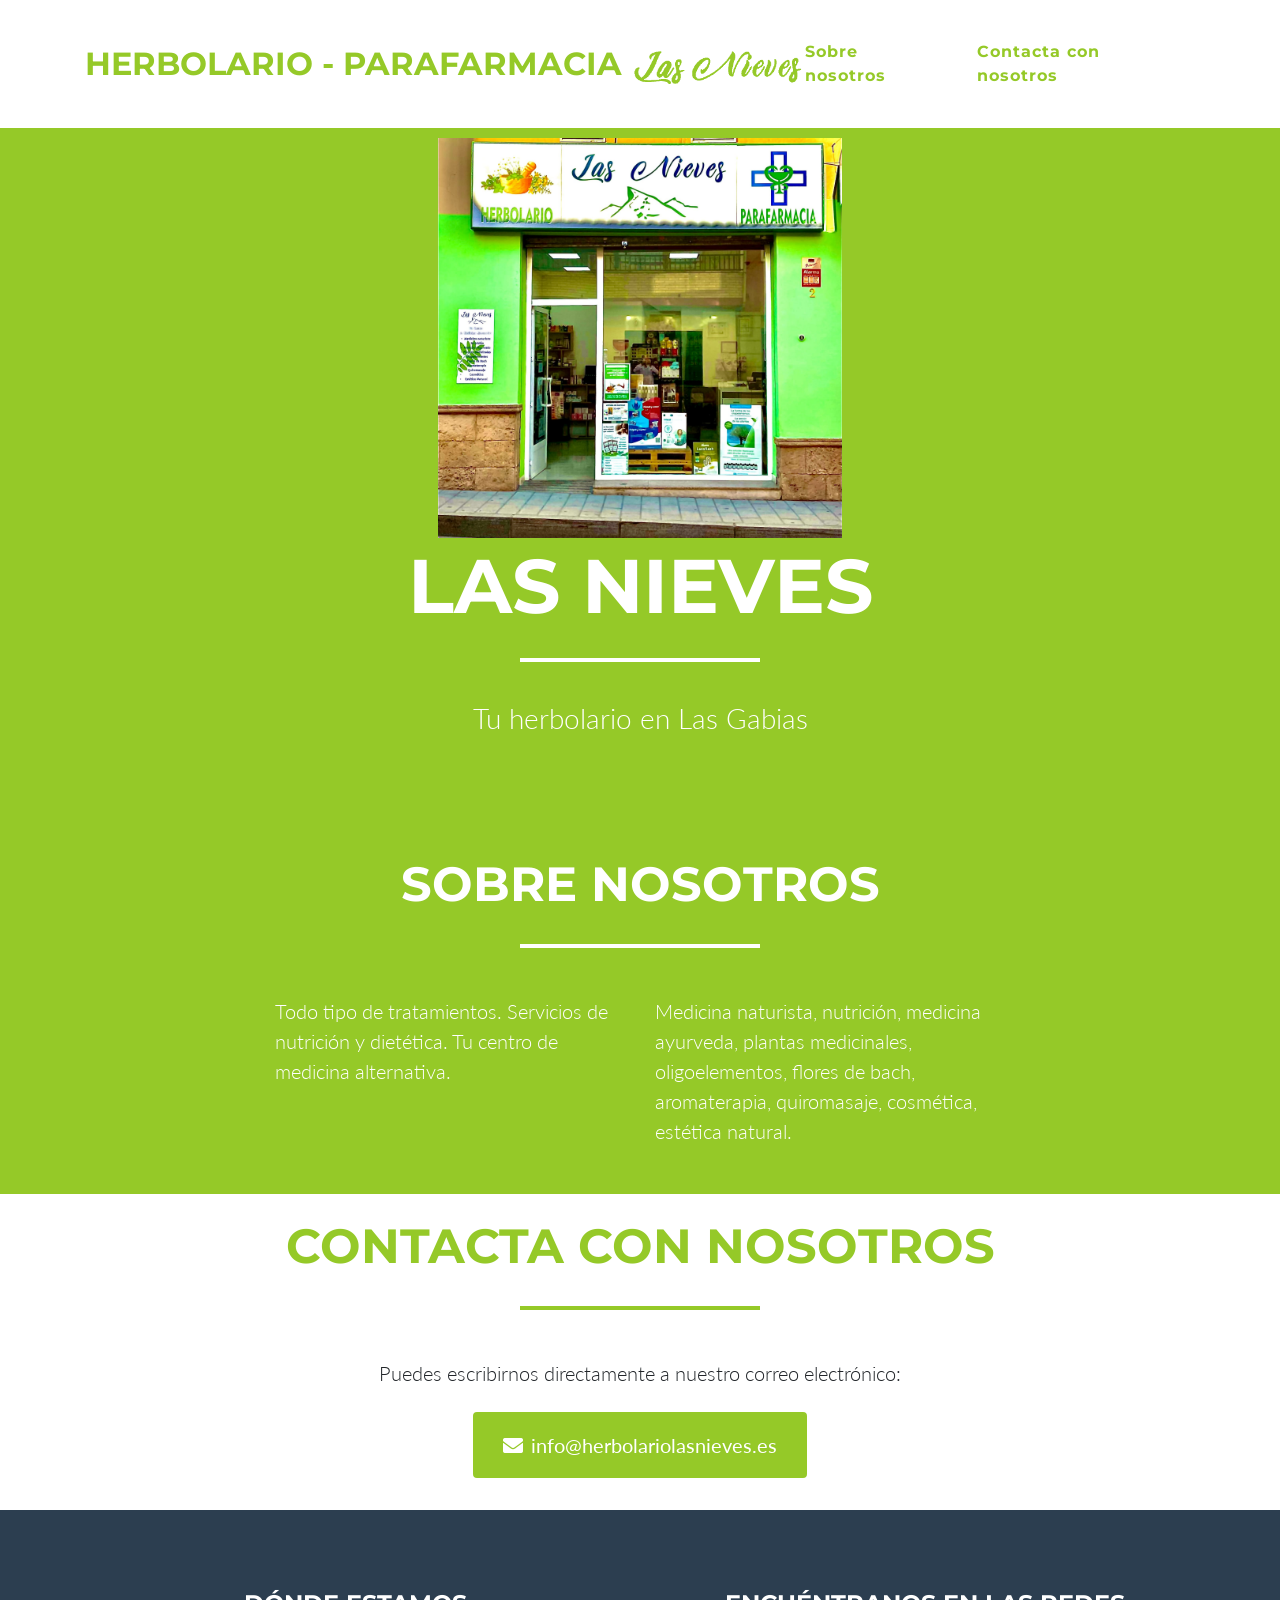
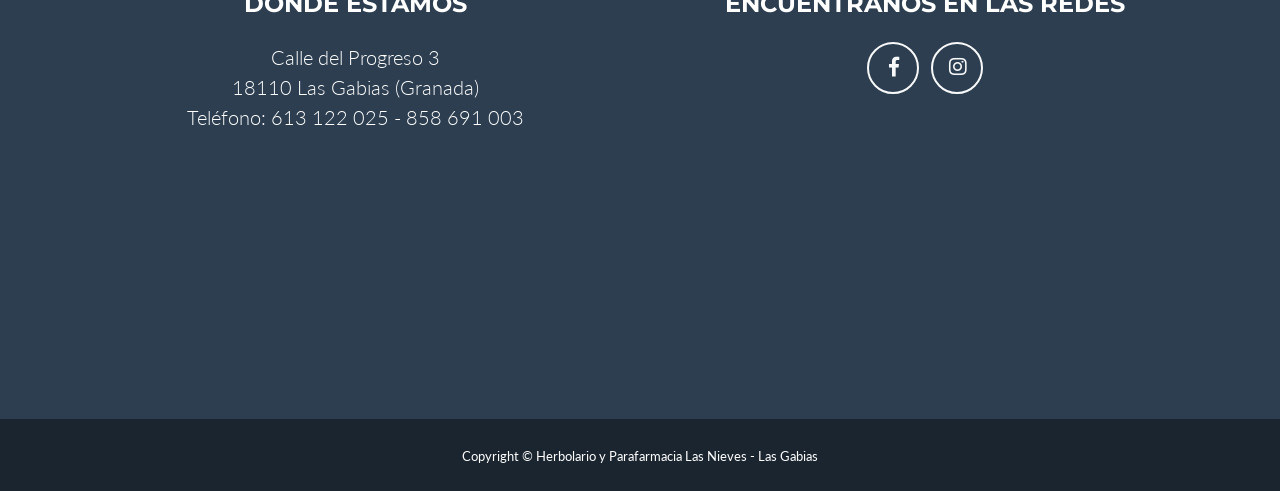
==== commit 18832b37: "quitando php" ====
--- a/index.html
+++ b/index.html
@@ -170,43 +170,12 @@
         <hr class="star-dark mb-5">
         <div class="row">
           <div class="col-lg-8 mx-auto">
-            <!-- To configure the contact form email address, go to mail/contact_me.php and update the email address in the PHP file on line 19. -->
-            <!-- The form should work on most web servers, but if the form is not working you may need to configure your web server differently. -->
-            <form name="sentMessage" id="contactForm" novalidate="novalidate">
-              <div class="control-group">
-                <div class="form-group floating-label-form-group controls mb-0 pb-2">
-                  <label>Nombre</label>
-                  <input class="form-control" id="name" type="text" placeholder="Nombre" required="required" data-validation-required-message="Please enter your name.">
-                  <p class="help-block text-danger"></p>
-                </div>
-              </div>
-              <div class="control-group">
-                <div class="form-group floating-label-form-group controls mb-0 pb-2">
-                  <label>E-mail</label>
-                  <input class="form-control" id="email" type="email" placeholder="E-mail" required="required" data-validation-required-message="Please enter your email address.">
-                  <p class="help-block text-danger"></p>
-                </div>
-              </div>
-              <div class="control-group">
-                <div class="form-group floating-label-form-group controls mb-0 pb-2">
-                  <label>Teléfono</label>
-                  <input class="form-control" id="phone" type="tel" placeholder="Teléfono" required="required" data-validation-required-message="Please enter your phone number.">
-                  <p class="help-block text-danger"></p>
-                </div>
-              </div>
-              <div class="control-group">
-                <div class="form-group floating-label-form-group controls mb-0 pb-2">
-                  <label>Mensaje</label>
-                  <textarea class="form-control" id="message" rows="5" placeholder="Mensaje" required="required" data-validation-required-message="Por favor, introduzca su mensaje."></textarea>
-                  <p class="help-block text-danger"></p>
-                </div>
-              </div>
-              <br>
-              <div id="success"></div>
-              <div class="form-group">
-                <button type="submit" class="btn btn-primary btn-xl" id="sendMessageButton">Enviar</button>
-              </div>
-            </form>
+            <p class="lead text-center mb-4">Puedes escribirnos directamente a nuestro correo electrónico:</p>
+            <div class="text-center">
+              <a class="btn btn-primary btn-xl" href="mailto:info@herbolariolasnieves.es?subject=Contacto%20desde%20la%20web">
+                <i class="fas fa-envelope mr-2"></i>info@herbolariolasnieves.es
+              </a>
+            </div>
           </div>
         </div>
       </div>
@@ -218,10 +187,10 @@
         <div class="row">
           <div class="col-md-6 mb-5 mb-lg-0">
             <h4 class="text-uppercase mb-4">Dónde estamos</h4>
-            <p class="lead mb-0">C/Real de Málaga 2
-              <br>Las Gabias - Granada
+            <p class="lead mb-0">Calle del Progreso 3
+              <br>18110 Las Gabias (Granada)
 			  <br>Teléfono: 613 122 025 - 858 691 003
-			  <br><iframe src="https://www.google.com/maps/embed?pb=!1m18!1m12!1m3!1d3180.6901367560663!2d-3.669897385303692!3d37.13628635640948!2m3!1f0!2f0!3f0!3m2!1i1024!2i768!4f13.1!3m3!1m2!1s0xd71f9de27c39f2f%3A0xb120bcd15a6170c7!2sHerbolario%20y%20Parafarmacia%20Las%20nieves%20-%20Las%20Gabias!5e0!3m2!1ses!2ses!4v1637700712097!5m2!1ses!2ses" width="350" height="200" style="border:0;" allowfullscreen="" loading="lazy"></iframe></p>
+			  <br><iframe src="https://www.google.com/maps?q=0xd71f9de27c39f2f:0xb120bcd15a6170c7&hl=es&output=embed" width="350" height="200" style="border:0;" allowfullscreen="" loading="lazy"></iframe></p>
           </div>
           <div class="col-md-6 mb-5 mb-lg-0">
             <h4 class="text-uppercase mb-4">Encuéntranos en las redes</h4>
@@ -417,10 +386,6 @@
     <script src="vendor/jquery-easing/jquery.easing.min.js"></script>
     <script src="vendor/magnific-popup/jquery.magnific-popup.min.js"></script>
 
-    <!-- Contact Form JavaScript -->
-    <script src="js/jqBootstrapValidation.js"></script>
-    <script src="js/contact_me.js"></script>
-
     <!-- Custom scripts for this template -->
     <script src="js/freelancer.min.js"></script>
 
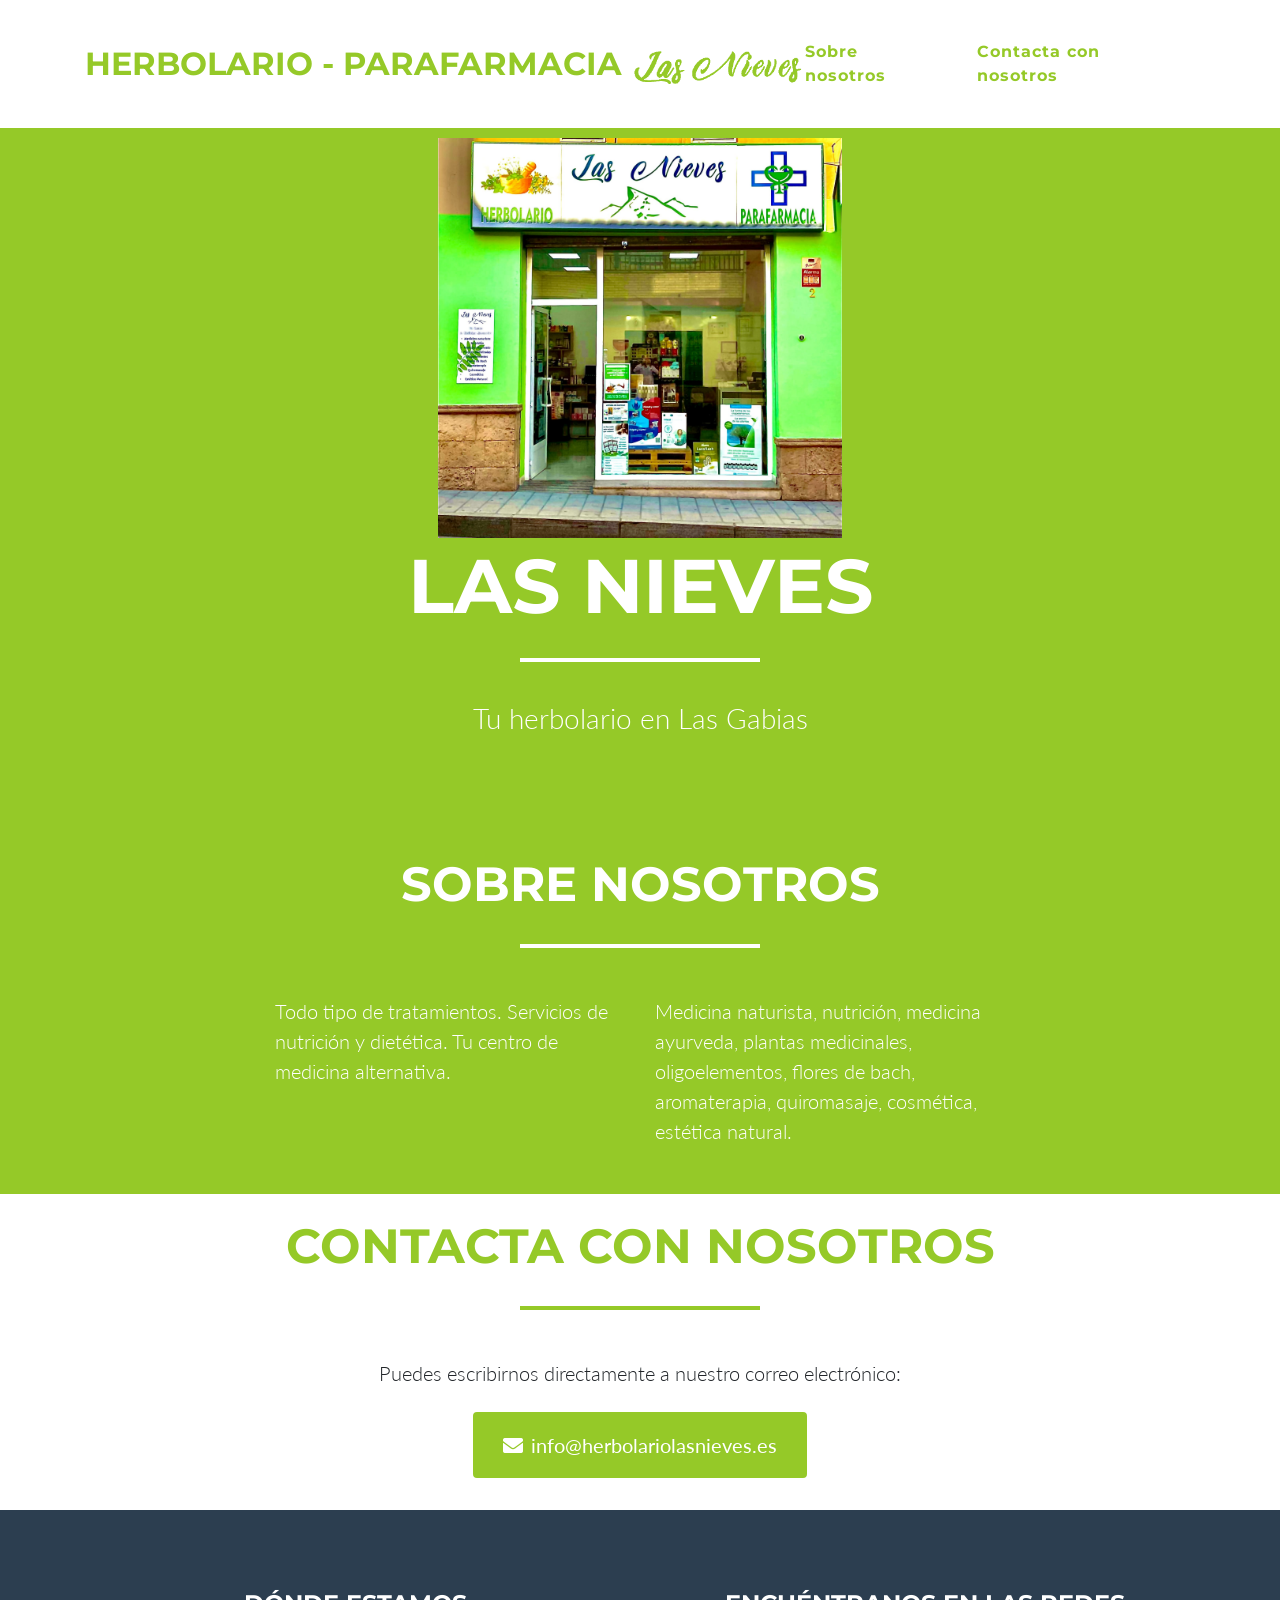
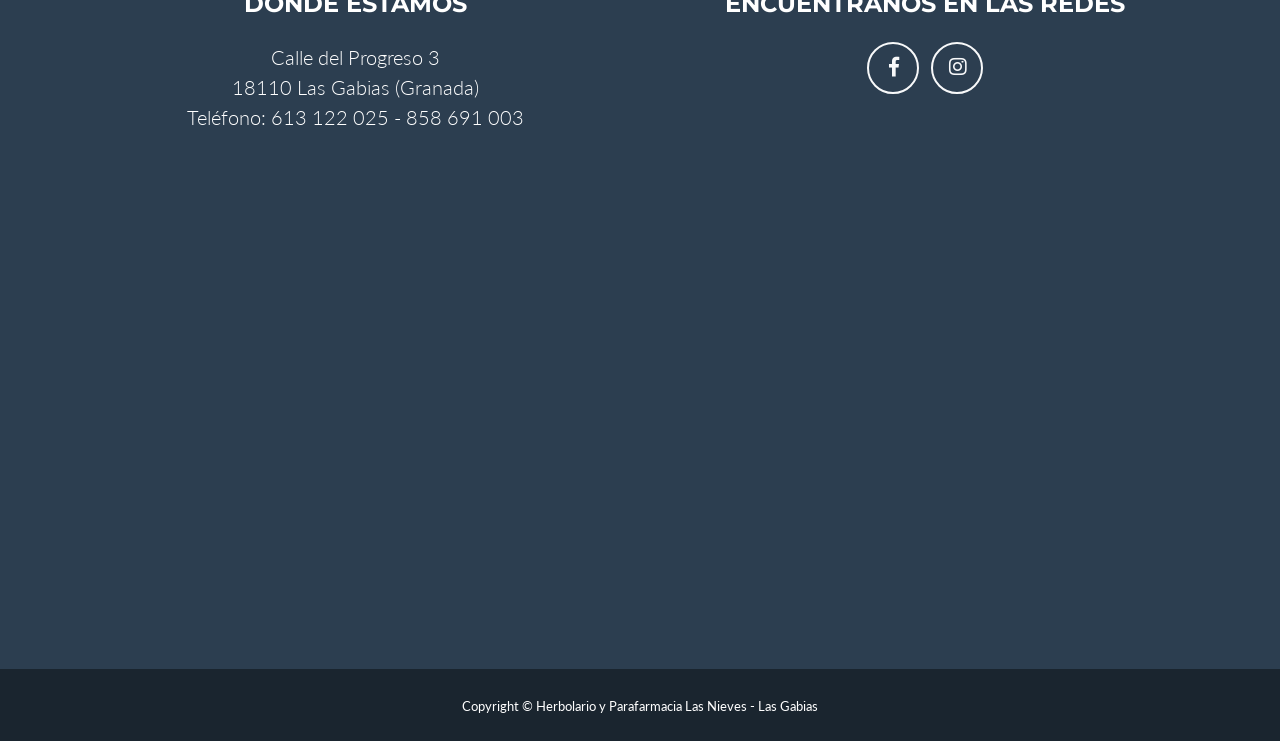
==== commit 535c8825: "quitando php" ====
--- a/index.html
+++ b/index.html
@@ -190,7 +190,7 @@
             <p class="lead mb-0">Calle del Progreso 3
               <br>18110 Las Gabias (Granada)
 			  <br>Teléfono: 613 122 025 - 858 691 003
-			  <br><iframe src="https://www.google.com/maps?q=0xd71f9de27c39f2f:0xb120bcd15a6170c7&hl=es&output=embed" width="350" height="200" style="border:0;" allowfullscreen="" loading="lazy"></iframe></p>
+			  <br><iframe src="https://www.google.com/maps/embed?pb=!1m18!1m12!1m3!1d3197.225392875684!2d-3.6671169000000003!3d37.1370161!2m3!1f0!2f0!3f0!3m2!1i1024!2i768!4f13.1!3m3!1m2!1s0xd71f9de27c39f2f%3A0xb120bcd15a6170c7!2sHerbolario%20y%20Parafarmacia%20Las%20nieves%20-%20Las%20Gabias!5e1!3m2!1ses!2ses!4v1794233115805!5m2!1ses!2ses" width="600" height="450" style="border:0;" allowfullscreen="" loading="lazy" referrerpolicy="strict-origin-when-cross-origin"></iframe></p>
           </div>
           <div class="col-md-6 mb-5 mb-lg-0">
             <h4 class="text-uppercase mb-4">Encuéntranos en las redes</h4>
